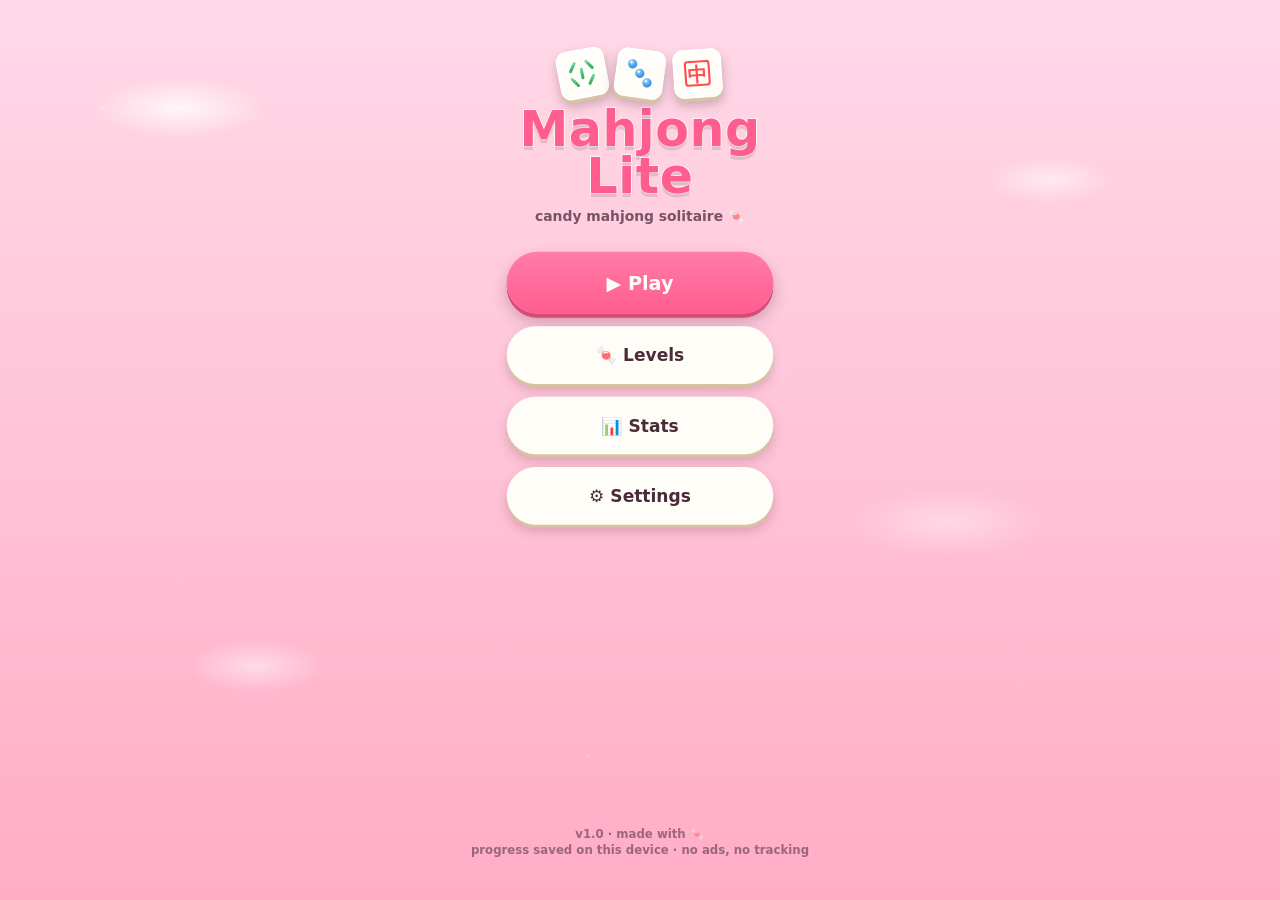
==== index.html @ 5c09f13c "remove BANK label from the tin's left (user request); keep real-slot lookup guard" ====
<!DOCTYPE html>
<!-- Mahjong Lite — v1 M1 (rules core). No build step: what's in the repo is what's deployed (§2.1).
     Serve over HTTP (`python -m http.server`) — ES modules + level fetches never work from file:// (§14.1). -->
<html lang="en">
<head>
  <meta charset="utf-8">
  <!-- No external requests at runtime (§22); inline SVG faces + inline styles need 'unsafe-inline' styles. -->
  <meta http-equiv="Content-Security-Policy" content="default-src 'self'; img-src 'self' data:; style-src 'self' 'unsafe-inline'">
  <!-- viewport-fit=cover for safe areas (§9.1); user-scalable=no kills double-tap zoom (§16 locked). -->
  <meta name="viewport" content="width=device-width, initial-scale=1, user-scalable=no, viewport-fit=cover">
  <meta name="apple-mobile-web-app-capable" content="yes">
  <meta name="apple-mobile-web-app-status-bar-style" content="black-translucent">
  <meta name="theme-color" content="#ff5d8f">
  <title>Mahjong Lite</title>
  <link rel="stylesheet" href="css/themes.css">
  <link rel="stylesheet" href="css/base.css">
  <link rel="stylesheet" href="css/components.css">
  <link rel="stylesheet" href="css/anim.css">
</head>
<body data-theme="bubblegum">
  <div id="bg" aria-hidden="true"></div>

  <!-- The locked 9:16 stage (§9.1): all layout math is 390×844 design px, uniformly scaled. -->
  <div id="stage">

    <!-- §9.4 Level select — M2 boots here (Home screen arrives in M3). -->
    <section id="scr-levels" class="screen hidden" aria-label="Level select">
      <header id="lvl-head">
        <button id="btn-levels-back" class="hbtn" aria-label="Back">←</button>
        <h2 id="lvl-title"></h2>
        <span id="lvl-stars"></span>
      </header>
      <div id="lvl-scroll"></div>
      <p id="lvl-hint"></p>
    </section>

    <section id="scr-game" class="screen" aria-label="Game">
    <header id="hud">
      <button id="btn-pause" class="hbtn" aria-label="Pause">‖</button>
      <span id="chip">Melon · L1</span>
      <div id="hud-right">
        <span id="stars" aria-label="Live star projection"></span>
        <span id="score">0</span>
      </div>
    </header>

    <!-- The tin: 4 slots, top HUD zone (§3.3/§9.4). Banked slots are a dead zone (§9.5 locked). -->
    <div id="bank" aria-label="Bank">
      <div class="slot" data-slot="0"></div>
      <div class="slot" data-slot="1"></div>
      <div class="slot" data-slot="2"></div>
      <div class="slot" data-slot="3"></div>
    </div>

    <div id="combo" aria-hidden="true"></div>

    <main id="board">
      <div id="grid"></div>
    </main>

    <footer id="bar">
      <!-- §5 boosters (all player-tapped, no auto-assist — §2.4/§5) + free Restart (§3.6) -->
      <button id="btn-undo" class="btn round" aria-label="Undo"><span class="bic">↩</span>Undo</button>
      <button id="btn-shuffle" class="btn round" aria-label="Shuffle"><span class="bic">🔄</span>Shuffle</button>
      <button id="btn-hint" class="btn round" aria-label="Hint"><span class="bic">💡</span>Hint</button>
    </footer>

    <!-- §9.4 first-run tooltip: one-time (level 1), dismisses on the first bank tap;
         doubles as the audio-unlock gesture (§12). -->
    <div id="tip" role="status" class="tipbubble"></div>
    </section><!-- /scr-game -->

    <!-- Home (§9.4) — content built by src/view/screens/home.js -->
    <section id="scr-home" class="screen hidden" aria-label="Home"></section>

    <!-- Stats (§9.4) — cards built by src/view/screens/stats.js -->
    <section id="scr-stats" class="screen hidden" aria-label="Stats"></section>

    <!-- Settings (§9.4/§12.2/§13) — rows built by src/view/screens/settings.js -->
    <section id="scr-settings" class="screen hidden" aria-label="Settings"></section>

    <div id="fx" aria-hidden="true"></div>

    <div id="ovl-win" class="overlay" role="dialog" aria-modal="true" aria-labelledby="win-title">
      <div class="panel">
        <h2 id="win-title"></h2>
        <div id="win-stars">
          <span class="st">★</span><span class="st">★</span><span class="st">★</span>
        </div>
        <div id="win-score">0</div>
        <div id="win-best" class="best-badge" hidden></div>
        <div class="bigbtns">
          <button id="btn-next" class="btn wide primary"></button>
          <button id="btn-replay" class="btn wide"></button>
          <button id="btn-map2" class="btn wide"></button>
        </div>
      </div>
    </div>

    <!-- §5.3 no-progress dialog: fires on the strict pre-seal state only; modal, no
         scrim-dismiss (locked). Buttons mirror the §5 ladder — nothing auto-plays. -->
    <div id="dlg-nopro" class="overlay" role="dialog" aria-modal="true" aria-labelledby="nopro-title">
      <div class="panel">
        <h2 id="nopro-title"></h2>
        <p id="nopro-body"></p>
        <div class="bigbtns colbtns">
          <button id="btn-dlg-shuffle" class="btn wide primary"></button>
          <button id="btn-dlg-undo" class="btn wide"></button>
          <button id="btn-dlg-restart" class="btn wide"></button>
          <button id="btn-dlg-map" class="btn wide"></button>
        </div>
      </div>
    </div>

    <div id="ovl-fail" class="overlay" role="dialog" aria-modal="true" aria-labelledby="fail-title">
      <div class="panel">
        <h2 id="fail-title"></h2>
        <p id="fail-body"></p>
        <!-- the four sealed candies, at 78% mini scale (§3.6) -->
        <div id="fail-tiles" aria-hidden="true"></div>
        <div class="bigbtns colbtns">
          <button id="btn-fail-restart" class="btn wide primary"></button>
          <button id="btn-fail-map" class="btn wide"></button>
        </div>
      </div>
    </div>

    <!-- §9.4 pause panel: player-initiated only (the tab-hide clock freeze is §16 and
         opens nothing). Restart/Settings/Map route out; Resume returns to play. -->
    <div id="dlg-pause" class="overlay" role="dialog" aria-modal="true" aria-labelledby="pause-title">
      <div class="panel">
        <h2 id="pause-title"></h2>
        <p id="pause-sub"></p>
        <div class="bigbtns colbtns">
          <button id="btn-p-resume" class="btn wide primary"></button>
          <button id="btn-p-restart" class="btn wide"></button>
          <button id="btn-p-settings" class="btn wide"></button>
          <button id="btn-p-map" class="btn wide"></button>
        </div>
      </div>
    </div>

    <!-- §13 mitigation 1: home-screen install promo — once, after level 3 completes.
         On Chromium the CTA fires the captured beforeinstallprompt; elsewhere the copy
         alone steers to the browser's Share menu. -->
    <div id="dlg-promo" class="overlay" role="dialog" aria-modal="true" aria-labelledby="promo-title">
      <div class="panel">
        <h2 id="promo-title"></h2>
        <p id="promo-body"></p>
        <div class="bigbtns colbtns">
          <button id="btn-promo-cta" class="btn wide primary"></button>
          <button id="btn-promo-later" class="btn wide"></button>
        </div>
      </div>
    </div>

    <!-- §13 destructive reset, second stage of the double-confirm. -->
    <div id="dlg-reset" class="overlay" role="dialog" aria-modal="true" aria-labelledby="reset-title">
      <div class="panel">
        <h2 id="reset-title"></h2>
        <p id="reset-body"></p>
        <div class="bigbtns colbtns">
          <button id="btn-reset-yes" class="btn wide danger"></button>
          <button id="btn-reset-cancel" class="btn wide"></button>
        </div>
      </div>
    </div>

    <!-- §13 storage-failure toast (one-time, non-blocking) -->
    <div id="toast" role="status" aria-live="polite"></div>
  </div>

  <!-- Tile face sprite (§11): ALL faces are inline SVG symbols — zero raster assets, no extra requests.
      Standard 136-tile deck only; decorative flowers/seasons symbols ship for backlog variants (§11). -->
  <svg width="0" height="0" style="position:absolute" aria-hidden="true">
    <defs>
      <radialGradient id="gdot" cx="0.35" cy="0.3" r="1">
        <stop offset="0" stop-color="#9ed6ff"/><stop offset="0.55" stop-color="#3f9bea"/><stop offset="1" stop-color="#1f74c0"/>
      </radialGradient>
      <linearGradient id="gbam" x1="0" y1="0" x2="0" y2="1">
        <stop offset="0" stop-color="#7fe3a0"/><stop offset="1" stop-color="#2fa55e"/>
      </linearGradient>
      <!-- bamboo stick primitive (reused by tile-b*) -->
      <g id="bam-stick">
        <rect x="-3.5" y="-14" width="7" height="28" rx="3.5" fill="url(#gbam)"/>
        <rect x="-3.5" y="-4" width="7" height="1.6" fill="#17692f" opacity=".35"/>
        <rect x="-3.5" y="2.5" width="7" height="1.6" fill="#17692f" opacity=".35"/>
      </g>
    </defs>

    <!-- §3.5 face-down back: candy stripes in the chapter accent (CSS vars cascade into
         <use> shadow trees, so one symbol re-tints per chapter automatically). Same
         in-browser rasterization as §15 icons — zero extra requests. -->
    <symbol id="tile-back" viewBox="0 0 100 100">
      <path d="M18,16 Q30,50 18,84 M40,14 Q52,50 40,86 M62,14 Q74,50 62,86 M82,16 Q90,50 84,84"
            fill="none" stroke="var(--accent)" stroke-width="7" stroke-linecap="round" opacity=".8"/>
      <circle cx="50" cy="50" r="8" fill="var(--accent)" opacity=".9"/>
    </symbol>

    <!-- Dots 1–9 — rank-count candy dots, rank-4 = clover arrangement (§11). Keyline blue #4aa3ff. -->
    <symbol id="tile-d1" viewBox="0 0 100 100"><circle cx="50" cy="50" r="15" fill="url(#gdot)"/><circle cx="45.8" cy="44.9" r="4.5" fill="#fff" opacity=".7"/></symbol>
    <symbol id="tile-d2" viewBox="0 0 100 100"><circle cx="50" cy="27" r="13" fill="url(#gdot)"/><circle cx="46.4" cy="22.6" r="3.9" fill="#fff" opacity=".7"/><circle cx="50" cy="73" r="13" fill="url(#gdot)"/><circle cx="46.4" cy="68.6" r="3.9" fill="#fff" opacity=".7"/></symbol>
    <symbol id="tile-d3" viewBox="0 0 100 100"><circle cx="30" cy="30" r="11" fill="url(#gdot)"/><circle cx="26.9" cy="26.3" r="3.3" fill="#fff" opacity=".7"/><circle cx="50" cy="50" r="11" fill="url(#gdot)"/><circle cx="46.9" cy="46.3" r="3.3" fill="#fff" opacity=".7"/><circle cx="70" cy="70" r="11" fill="url(#gdot)"/><circle cx="66.9" cy="66.3" r="3.3" fill="#fff" opacity=".7"/></symbol>
    <symbol id="tile-d4" viewBox="0 0 100 100"><circle cx="30" cy="30" r="11" fill="url(#gdot)"/><circle cx="26.9" cy="26.3" r="3.3" fill="#fff" opacity=".7"/><circle cx="70" cy="30" r="11" fill="url(#gdot)"/><circle cx="66.9" cy="26.3" r="3.3" fill="#fff" opacity=".7"/><circle cx="30" cy="70" r="11" fill="url(#gdot)"/><circle cx="26.9" cy="66.3" r="3.3" fill="#fff" opacity=".7"/><circle cx="70" cy="70" r="11" fill="url(#gdot)"/><circle cx="66.9" cy="66.3" r="3.3" fill="#fff" opacity=".7"/></symbol>
    <symbol id="tile-d5" viewBox="0 0 100 100"><circle cx="30" cy="30" r="10" fill="url(#gdot)"/><circle cx="27.2" cy="26.6" r="3" fill="#fff" opacity=".7"/><circle cx="70" cy="30" r="10" fill="url(#gdot)"/><circle cx="67.2" cy="26.6" r="3" fill="#fff" opacity=".7"/><circle cx="50" cy="50" r="10" fill="url(#gdot)"/><circle cx="47.2" cy="46.6" r="3" fill="#fff" opacity=".7"/><circle cx="30" cy="70" r="10" fill="url(#gdot)"/><circle cx="27.2" cy="66.6" r="3" fill="#fff" opacity=".7"/><circle cx="70" cy="70" r="10" fill="url(#gdot)"/><circle cx="67.2" cy="66.6" r="3" fill="#fff" opacity=".7"/></symbol>
    <symbol id="tile-d6" viewBox="0 0 100 100"><circle cx="30" cy="22" r="11" fill="url(#gdot)"/><circle cx="26.9" cy="18.3" r="3.3" fill="#fff" opacity=".7"/><circle cx="70" cy="22" r="11" fill="url(#gdot)"/><circle cx="66.9" cy="18.3" r="3.3" fill="#fff" opacity=".7"/><circle cx="30" cy="50" r="11" fill="url(#gdot)"/><circle cx="26.9" cy="46.3" r="3.3" fill="#fff" opacity=".7"/><circle cx="70" cy="50" r="11" fill="url(#gdot)"/><circle cx="66.9" cy="46.3" r="3.3" fill="#fff" opacity=".7"/><circle cx="30" cy="78" r="11" fill="url(#gdot)"/><circle cx="26.9" cy="74.3" r="3.3" fill="#fff" opacity=".7"/><circle cx="70" cy="78" r="11" fill="url(#gdot)"/><circle cx="66.9" cy="74.3" r="3.3" fill="#fff" opacity=".7"/></symbol>
    <symbol id="tile-d7" viewBox="0 0 100 100"><circle cx="28" cy="26" r="9.5" fill="url(#gdot)"/><circle cx="25.3" cy="22.8" r="2.9" fill="#fff" opacity=".7"/><circle cx="50" cy="26" r="9.5" fill="url(#gdot)"/><circle cx="47.3" cy="22.8" r="2.9" fill="#fff" opacity=".7"/><circle cx="72" cy="26" r="9.5" fill="url(#gdot)"/><circle cx="69.3" cy="22.8" r="2.9" fill="#fff" opacity=".7"/><circle cx="38" cy="52" r="9.5" fill="url(#gdot)"/><circle cx="35.3" cy="48.8" r="2.9" fill="#fff" opacity=".7"/><circle cx="62" cy="52" r="9.5" fill="url(#gdot)"/><circle cx="59.3" cy="48.8" r="2.9" fill="#fff" opacity=".7"/><circle cx="28" cy="76" r="9.5" fill="url(#gdot)"/><circle cx="25.3" cy="72.8" r="2.9" fill="#fff" opacity=".7"/><circle cx="72" cy="76" r="9.5" fill="url(#gdot)"/><circle cx="69.3" cy="72.8" r="2.9" fill="#fff" opacity=".7"/></symbol>
    <symbol id="tile-d8" viewBox="0 0 100 100"><circle cx="30" cy="20" r="9" fill="url(#gdot)"/><circle cx="27.5" cy="16.9" r="2.7" fill="#fff" opacity=".7"/><circle cx="70" cy="20" r="9" fill="url(#gdot)"/><circle cx="67.5" cy="16.9" r="2.7" fill="#fff" opacity=".7"/><circle cx="30" cy="40" r="9" fill="url(#gdot)"/><circle cx="27.5" cy="36.9" r="2.7" fill="#fff" opacity=".7"/><circle cx="70" cy="40" r="9" fill="url(#gdot)"/><circle cx="67.5" cy="36.9" r="2.7" fill="#fff" opacity=".7"/><circle cx="30" cy="60" r="9" fill="url(#gdot)"/><circle cx="27.5" cy="56.9" r="2.7" fill="#fff" opacity=".7"/><circle cx="70" cy="60" r="9" fill="url(#gdot)"/><circle cx="67.5" cy="56.9" r="2.7" fill="#fff" opacity=".7"/><circle cx="30" cy="80" r="9" fill="url(#gdot)"/><circle cx="27.5" cy="76.9" r="2.7" fill="#fff" opacity=".7"/><circle cx="70" cy="80" r="9" fill="url(#gdot)"/><circle cx="67.5" cy="76.9" r="2.7" fill="#fff" opacity=".7"/></symbol>
    <symbol id="tile-d9" viewBox="0 0 100 100"><circle cx="28" cy="25" r="9" fill="url(#gdot)"/><circle cx="25.5" cy="21.9" r="2.7" fill="#fff" opacity=".7"/><circle cx="50" cy="25" r="9" fill="url(#gdot)"/><circle cx="47.5" cy="21.9" r="2.7" fill="#fff" opacity=".7"/><circle cx="72" cy="25" r="9" fill="url(#gdot)"/><circle cx="69.5" cy="21.9" r="2.7" fill="#fff" opacity=".7"/><circle cx="28" cy="50" r="9" fill="url(#gdot)"/><circle cx="25.5" cy="46.9" r="2.7" fill="#fff" opacity=".7"/><circle cx="50" cy="50" r="9" fill="url(#gdot)"/><circle cx="47.5" cy="46.9" r="2.7" fill="#fff" opacity=".7"/><circle cx="72" cy="50" r="9" fill="url(#gdot)"/><circle cx="69.5" cy="46.9" r="2.7" fill="#fff" opacity=".7"/><circle cx="28" cy="75" r="9" fill="url(#gdot)"/><circle cx="25.5" cy="71.9" r="2.7" fill="#fff" opacity=".7"/><circle cx="50" cy="75" r="9" fill="url(#gdot)"/><circle cx="47.5" cy="71.9" r="2.7" fill="#fff" opacity=".7"/><circle cx="72" cy="75" r="9" fill="url(#gdot)"/><circle cx="69.5" cy="71.9" r="2.7" fill="#fff" opacity=".7"/></symbol>

    <!-- Bamboo 1–9 — rounded sticks; rank-1 = tiny bird emoji (§11). Keyline green #3ec46d. -->
    <symbol id="tile-b1" viewBox="0 0 100 100"><text x="50" y="66" font-size="46" text-anchor="middle">🐦</text></symbol>
    <symbol id="tile-b2" viewBox="0 0 100 100"><use href="#bam-stick" transform="translate(50,32)"/><use href="#bam-stick" transform="translate(50,68)"/></symbol>
    <symbol id="tile-b3" viewBox="0 0 100 100"><use href="#bam-stick" transform="translate(50,30) rotate(25)"/><use href="#bam-stick" transform="translate(32,72)"/><use href="#bam-stick" transform="translate(68,72)"/></symbol>
    <symbol id="tile-b4" viewBox="0 0 100 100"><use href="#bam-stick" transform="translate(35,30)"/><use href="#bam-stick" transform="translate(65,30)"/><use href="#bam-stick" transform="translate(35,70)"/><use href="#bam-stick" transform="translate(65,70)"/></symbol>
    <symbol id="tile-b5" viewBox="0 0 100 100"><use href="#bam-stick" transform="translate(30,32) rotate(35)"/><use href="#bam-stick" transform="translate(70,32) rotate(-35)"/><use href="#bam-stick" transform="translate(30,68) rotate(-35)"/><use href="#bam-stick" transform="translate(70,68) rotate(35)"/><use href="#bam-stick" transform="translate(50,50)"/></symbol>
    <symbol id="tile-b6" viewBox="0 0 100 100"><use href="#bam-stick" transform="translate(32,26)"/><use href="#bam-stick" transform="translate(50,26)"/><use href="#bam-stick" transform="translate(68,26)"/><use href="#bam-stick" transform="translate(32,70)"/><use href="#bam-stick" transform="translate(50,70)"/><use href="#bam-stick" transform="translate(68,74) rotate(90)"/></symbol>
    <symbol id="tile-b7" viewBox="0 0 100 100"><use href="#bam-stick" transform="translate(50,20) rotate(90)"/><use href="#bam-stick" transform="translate(28,48)"/><use href="#bam-stick" transform="translate(50,48)"/><use href="#bam-stick" transform="translate(72,48)"/><use href="#bam-stick" transform="translate(28,80)"/><use href="#bam-stick" transform="translate(50,80)"/><use href="#bam-stick" transform="translate(72,80)"/></symbol>
    <symbol id="tile-b8" viewBox="0 0 100 100"><use href="#bam-stick" transform="translate(36,22)"/><use href="#bam-stick" transform="translate(64,22)"/><use href="#bam-stick" transform="translate(36,42)"/><use href="#bam-stick" transform="translate(64,42)"/><use href="#bam-stick" transform="translate(36,62)"/><use href="#bam-stick" transform="translate(64,62)"/><use href="#bam-stick" transform="translate(36,82)"/><use href="#bam-stick" transform="translate(64,82)"/></symbol>
    <symbol id="tile-b9" viewBox="0 0 100 100"><use href="#bam-stick" transform="translate(28,22)"/><use href="#bam-stick" transform="translate(50,22)"/><use href="#bam-stick" transform="translate(72,22)"/><use href="#bam-stick" transform="translate(28,50)"/><use href="#bam-stick" transform="translate(50,50)"/><use href="#bam-stick" transform="translate(72,50)"/><use href="#bam-stick" transform="translate(28,78)"/><use href="#bam-stick" transform="translate(50,78)"/><use href="#bam-stick" transform="translate(72,78)"/></symbol>

    <!-- Characters 1–9 — Chinese numerals 一–九 over 萬, red glyph style (§11). Keyline red #ff4d4d. -->
    <symbol id="tile-c1" viewBox="0 0 100 100"><text x="50" y="44" font-size="42" font-weight="700" text-anchor="middle" fill="#e1333f">一</text><text x="50" y="88" font-size="34" font-weight="700" text-anchor="middle" fill="#e1333f">萬</text></symbol>
    <symbol id="tile-c2" viewBox="0 0 100 100"><text x="50" y="44" font-size="42" font-weight="700" text-anchor="middle" fill="#e1333f">二</text><text x="50" y="88" font-size="34" font-weight="700" text-anchor="middle" fill="#e1333f">萬</text></symbol>
    <symbol id="tile-c3" viewBox="0 0 100 100"><text x="50" y="44" font-size="42" font-weight="700" text-anchor="middle" fill="#e1333f">三</text><text x="50" y="88" font-size="34" font-weight="700" text-anchor="middle" fill="#e1333f">萬</text></symbol>
    <symbol id="tile-c4" viewBox="0 0 100 100"><text x="50" y="44" font-size="42" font-weight="700" text-anchor="middle" fill="#e1333f">四</text><text x="50" y="88" font-size="34" font-weight="700" text-anchor="middle" fill="#e1333f">萬</text></symbol>
    <symbol id="tile-c5" viewBox="0 0 100 100"><text x="50" y="44" font-size="42" font-weight="700" text-anchor="middle" fill="#e1333f">五</text><text x="50" y="88" font-size="34" font-weight="700" text-anchor="middle" fill="#e1333f">萬</text></symbol>
    <symbol id="tile-c6" viewBox="0 0 100 100"><text x="50" y="44" font-size="42" font-weight="700" text-anchor="middle" fill="#e1333f">六</text><text x="50" y="88" font-size="34" font-weight="700" text-anchor="middle" fill="#e1333f">萬</text></symbol>
    <symbol id="tile-c7" viewBox="0 0 100 100"><text x="50" y="44" font-size="42" font-weight="700" text-anchor="middle" fill="#e1333f">七</text><text x="50" y="88" font-size="34" font-weight="700" text-anchor="middle" fill="#e1333f">萬</text></symbol>
    <symbol id="tile-c8" viewBox="0 0 100 100"><text x="50" y="44" font-size="42" font-weight="700" text-anchor="middle" fill="#e1333f">八</text><text x="50" y="88" font-size="34" font-weight="700" text-anchor="middle" fill="#e1333f">萬</text></symbol>
    <symbol id="tile-c9" viewBox="0 0 100 100"><text x="50" y="44" font-size="42" font-weight="700" text-anchor="middle" fill="#e1333f">九</text><text x="50" y="88" font-size="34" font-weight="700" text-anchor="middle" fill="#e1333f">萬</text></symbol>

    <!-- Winds — letter tile + compass needle (§11). Wind rule (user-ruled for §14 legibility):
         4 distinguishable glazes near indigo/violet; keyline chip stays indigo #7a5cff. -->
    <symbol id="tile-wE" viewBox="0 0 100 100"><g transform="translate(50,24)"><circle r="9.5" fill="none" stroke="#7a5cff" stroke-width="3.5"/><path d="M0,-6.5 L3.2,7 L0,3.8 L-3.2,7 Z" fill="#7a5cff"/></g><text x="50" y="80" font-size="50" font-weight="800" text-anchor="middle" fill="#4a2b3a">E</text></symbol>
    <symbol id="tile-wS" viewBox="0 0 100 100"><g transform="translate(50,24)"><circle r="9.5" fill="none" stroke="#5b8def" stroke-width="3.5"/><path d="M0,-6.5 L3.2,7 L0,3.8 L-3.2,7 Z" fill="#5b8def"/></g><text x="50" y="80" font-size="50" font-weight="800" text-anchor="middle" fill="#4a2b3a">S</text></symbol>
    <symbol id="tile-wW" viewBox="0 0 100 100"><g transform="translate(50,24)"><circle r="9.5" fill="none" stroke="#a855f7" stroke-width="3.5"/><path d="M0,-6.5 L3.2,7 L0,3.8 L-3.2,7 Z" fill="#a855f7"/></g><text x="50" y="80" font-size="50" font-weight="800" text-anchor="middle" fill="#4a2b3a">W</text></symbol>
    <symbol id="tile-wN" viewBox="0 0 100 100"><g transform="translate(50,24)"><circle r="9.5" fill="none" stroke="#6e56cf" stroke-width="3.5"/><path d="M0,-6.5 L3.2,7 L0,3.8 L-3.2,7 Z" fill="#6e56cf"/></g><text x="50" y="80" font-size="50" font-weight="800" text-anchor="middle" fill="#4a2b3a">N</text></symbol>

    <!-- Dragons — Red 中, Green 發, White empty blue-lined frame (§11). -->
    <symbol id="tile-drR" viewBox="0 0 100 100"><rect x="22" y="22" width="56" height="56" rx="6" fill="none" stroke="#ff4d4d" stroke-width="5"/><text x="50" y="68" font-size="46" font-weight="700" text-anchor="middle" fill="#ff4d4d">中</text></symbol>
    <symbol id="tile-drG" viewBox="0 0 100 100"><rect x="22" y="22" width="56" height="56" rx="6" fill="none" stroke="#3ec46d" stroke-width="5"/><text x="50" y="68" font-size="46" font-weight="700" text-anchor="middle" fill="#3ec46d">發</text></symbol>
    <symbol id="tile-drW" viewBox="0 0 100 100"><rect x="22" y="22" width="56" height="56" rx="6" fill="none" stroke="#8fd7ff" stroke-width="5"/></symbol>
  </svg>

  <script type="module" src="src/main.js"></script>
</body>
</html>
---- css/themes.css ----
/* Mahjong Lite — themes.css
   Palette tokens (GDD §10.2) + the data-theme hook. v1 ships ONLY "bubblegum"
   (Bubblegum Beach §10.4); the hook exists so later themes are pure data additions. */

:root,
body[data-theme="bubblegum"] {
  --bg-top: #ffd9e8;      /* background gradient top */
  --bg-bottom: #ffadc6;   /* background gradient bottom */
  --accent: #ff5d8f;      /* chapter/HUD/particles accent */
  --tile-face: #fffdf7;   /* ivory icing */
  --tile-edge: #f3e2c9;   /* tile side/edge tone */
  --tile-bone: #d9c2a4;   /* extruded bottom edge (from the §11 specimen shell) */
  --ink: #4a2b3a;         /* plum-brown text */
  --good: #59c96f;        /* success states only */
}
---- css/base.css ----
/* Mahjong Lite — base.css
   Reset + the locked 9:16 stage system (GDD §9.1/§9.2) + full-bleed background. */

*, *::before, *::after { box-sizing: border-box; margin: 0; padding: 0; }

:root {
  --stage-w: 390px;
  --stage-h: 844px;
  --scale: 1;
}

html, body { height: 100%; }

body {
  overflow: hidden;
  font-family: -apple-system, "SF Pro Rounded", ui-rounded, "Segoe UI", Roboto, system-ui, sans-serif;
  color: var(--ink);
  background: var(--bg-bottom); /* overscroll never flashes white */
  user-select: none;
  -webkit-user-select: none;
  -webkit-touch-callout: none;
  overscroll-behavior: none;
  touch-action: manipulation;
}

/* Full-bleed themed sky — fills the whole screen, letterboxing included (§9.1).
   §10.4 Bubblegum Beach: gradient + soft cloud shapes + sugar sprinkles, pure CSS. */
#bg {
  position: fixed;
  inset: 0;
  background:
    /* sugar sprinkles (2-px dots, sugar-scatter) */
    radial-gradient(2.5px 2.5px at 8% 12%, rgba(255, 255, 255, 0.8), transparent 60%),
    radial-gradient(2px 2px at 84% 8%, rgba(255, 255, 255, 0.7), transparent 60%),
    radial-gradient(2.5px 2.5px at 30% 34%, rgba(255, 255, 255, 0.5), transparent 60%),
    radial-gradient(2px 2px at 66% 46%, rgba(255, 255, 255, 0.55), transparent 60%),
    radial-gradient(2.5px 2.5px at 14% 64%, rgba(255, 255, 255, 0.45), transparent 60%),
    radial-gradient(2px 2px at 90% 72%, rgba(255, 255, 255, 0.6), transparent 60%),
    radial-gradient(2.5px 2.5px at 46% 84%, rgba(255, 255, 255, 0.5), transparent 60%),
    radial-gradient(2px 2px at 70% 92%, rgba(255, 255, 255, 0.45), transparent 60%),
    /* soft cloud blobs */
    radial-gradient(120px 42px at 14% 12%, rgba(255, 255, 255, 0.8), rgba(255, 255, 255, 0) 72%),
    radial-gradient(88px 32px at 82% 20%, rgba(255, 255, 255, 0.55), rgba(255, 255, 255, 0) 72%),
    radial-gradient(140px 48px at 74% 58%, rgba(255, 255, 255, 0.4), rgba(255, 255, 255, 0) 72%),
    radial-gradient(96px 36px at 20% 74%, rgba(255, 255, 255, 0.5), rgba(255, 255, 255, 0) 72%),
    radial-gradient(110px 40px at 56% 40%, rgba(255, 255, 255, 0.35), rgba(255, 255, 255, 0) 72%),
    linear-gradient(180deg, var(--bg-top), var(--bg-bottom));
}

/* The locked stage: 390 × 844 design px, centered, uniformly scaled. */
#stage {
  position: fixed;
  left: 50%;
  top: 50%;
  width: var(--stage-w);
  height: var(--stage-h);
  transform: translate(-50%, -50%) scale(var(--scale));
  display: flex;
  flex-direction: column;
  contain: layout style;
}

@media (prefers-reduced-motion: reduce) {
  *, *::before, *::after { animation-duration: 0.01ms !important; transition-duration: 0.01ms !important; }
}
---- css/components.css ----
/* Mahjong Lite — components.css
   HUD, bank strip ("the tin"), tiles, overlays, buttons (GDD §9.4, §9.5, §10.3, §14.2). */

/* ---------- HUD row (≤56px: chip · stars · score) ---------- */
#hud {
  height: 52px;
  flex: none;
  display: flex;
  align-items: center;
  justify-content: space-between;
  padding: max(8px, env(safe-area-inset-top, 0px) * 1) 12px 0 12px;
}
#chip {
  font-size: 14px;
  font-weight: 700;
  color: var(--ink);
  background: rgba(255, 253, 247, 0.75);
  border-radius: 999px;
  padding: 4px 12px;
  visibility: hidden; /* hidden until set */
}
#chip.on { visibility: visible; }
#hud-right { display: flex; align-items: center; gap: 10px; }
#stars { font-size: 15px; letter-spacing: 1px; color: var(--ink); opacity: .9; }
#stars .lit { color: #f7b32b; }
#score {
  font-size: 20px;
  font-weight: 700;
  font-variant-numeric: tabular-nums;
  min-width: 64px;
  text-align: right;
}

/* ---------- combo badge (Score runs on the invisible 5 s window; badge only, §4.1/§4.3) ---------- */
#combo {
  position: absolute;
  left: 50%;
  top: 138px;
  translate: -50% 0;
  font-size: 20px;
  font-weight: 800;
  color: var(--accent);
  opacity: 0;
  pointer-events: none;
  z-index: 220;
}
#combo.show { animation: combo-pop 1.6s ease-out forwards; }

/* ---------- bank strip (4-slot tin, top HUD zone §3.3/§9.4) ---------- */
#bank {
  flex: none;
  height: 70px;
  display: flex;
  justify-content: center;
  align-items: center;
  gap: 12px;
}
.slot {
  position: relative;
  width: 54px;
  height: 54px;
  border: 2.5px dashed rgba(255, 253, 247, 0.85);
  border-radius: 14px;
  background: rgba(255, 253, 247, 0.25);
}
.slot .mini { opacity: 0; } /* tile appears when its flight lands */
.slot .mini.landed { opacity: 1; animation: mini-land 200ms ease-out forwards; } /* settled 78% (§9.5) */
/* pre-seal warning tint on the OPEN slot — 3 distinct faces banked (§3.6/§9.5) */
.slot.warn { border-color: #ff7b4a; background: rgba(255, 123, 74, 0.18); }

/* ---------- board ---------- */
#board { flex: 1; position: relative; }
#grid { position: absolute; }
#grid.shimmer { animation: board-shimmer 260ms ease-in-out; }

/* ---------- tiles (DOM: one div.tile per tile, §14.2) ---------- */
.tface {
  background:
    linear-gradient(180deg, rgba(255, 255, 255, 0.55), rgba(255, 255, 255, 0) 55%),
    var(--tile-face);
  border-radius: 22%;
  /* extruded edge via layered shadows — 3D-lite, no textures (§10.3) */
  box-shadow:
    inset 0 0 0 1.5px rgba(255, 255, 255, 0.9),          /* 2px-ish inner white rim */
    0 3px 0 var(--tile-bone),                            /* extruded side */
    0 6px 10px rgba(74, 43, 58, 0.30);                   /* soft drop */
}
.tile {
  position: absolute;
  width: var(--t);
  height: var(--t);
  /* placement is always translate3d (§14.2); state animations keep the base translate */
  transform: translate3d(var(--tx), var(--ty), 0);
  cursor: pointer;
  z-index: var(--z, 100);
}
.tile svg, .mini svg {
  position: absolute;
  inset: 7%;
}
.tile .chip, .mini .chip {
  position: absolute;
  left: 16%;
  right: 16%;
  bottom: 6.5%;
  height: 5%;
  border-radius: 99px; /* family keyline "glaze" (§10.3) */
}
/* family keyline colors (§11) */
.key-d .chip  { background: #4aa3ff; }
.key-b .chip  { background: #3ec46d; }
.key-c .chip  { background: #ff4d4d; }
.key-w .chip  { background: #7a5cff; }
.key-drR .chip{ background: #ff4d4d; }
.key-drG .chip{ background: #3ec46d; }
.key-drW .chip{ background: #8fd7ff; }

/* free tiles lift bright; blocked sit ~12% darker with a flatter shadow (§9.5) */
.tile.blocked {
  filter: brightness(0.88);
  box-shadow:
    inset 0 0 0 1.5px rgba(255, 255, 255, 0.9),
    0 2px 0 var(--tile-bone),
    0 2px 3px rgba(74, 43, 58, 0.18);
}
.tile.blocked { cursor: default; }
.tile.deny { animation: tile-jiggle 220ms ease-out; }
.tile.popping { animation: tile-pop 260ms ease-out forwards; }

/* bank mini tile */
.mini {
  position: absolute;
  inset: 3px;
}

/* ---------- flights (cosmetic arc to the bank, 350 ms §14.2) ---------- */
#fx { position: absolute; inset: 0; pointer-events: none; z-index: 300; }
.flight {
  position: absolute;
  width: var(--t);
  height: var(--t);
  transition: transform 350ms cubic-bezier(0.3, 0.2, 0.55, 1);
  will-change: transform;
}
.flight > svg { inset: 0; }
.flight > svg { animation: fly-arc 350ms ease-in-out; }

/* ---------- bottom bar (§9.4: three 56px targets — Undo/Shuffle/Hint arrive in M2;
            M1 boots the loop + fresh-deal Restart) ---------- */
#bar {
  flex: none;
  height: 88px;
  padding-bottom: max(6px, env(safe-area-inset-bottom, 0px));
  display: flex;
  align-items: center;
  justify-content: center;
  gap: 12px;
}
.btn {
  width: 56px;
  height: 56px;
  border: none;
  border-radius: 16px;
  background: var(--tile-face);
  color: var(--ink);
  font-size: 24px;
  font-weight: 700;
  cursor: pointer;
  box-shadow: 0 3px 0 var(--tile-bone), 0 6px 10px rgba(74, 43, 58, 0.25);
}
.btn:active { transform: translateY(2px); box-shadow: 0 1px 0 var(--tile-bone); }
.btn.wide { width: auto; padding: 0 22px; font-size: 16px; }

/* bar booster pills: icon + label side by side (mock: [ ↩︎ Undo ] [ 🔄 Shuffle ] [ 💡 Hint ]) */
#bar .btn {
  width: auto;
  min-width: 76px;
  border-radius: 999px;
  padding: 0 14px;
  display: flex;
  align-items: center;
  justify-content: center;
  gap: 6px;
  font-size: 14px;
  font-weight: 800;
}
#bar .btn .bic { font-size: 17px; line-height: 1; translate: 0 -1px; }

/* ---------- overlays (win §4.2/§9.4, fail §3.6) — modal scrims, role=dialog ---------- */
.overlay {
  position: absolute;
  inset: 0;
  display: none;
  align-items: center;
  justify-content: center;
  background: rgba(42, 18, 32, 0.72);
  z-index: 400;
}
.overlay.open { display: flex; animation: overlay-in 200ms ease-out; }
.panel {
  width: 300px;
  background: var(--tile-face);
  border-radius: 24px;
  padding: 26px 22px;
  display: flex;
  flex-direction: column;
  align-items: center;
  gap: 14px;
  text-align: center;
}
.panel h2 { font-size: 28px; font-weight: 800; color: var(--ink); }
.panel .bigbtns { display: flex; gap: 10px; flex-wrap: wrap; justify-content: center; }
#win-stars { font-size: 44px; letter-spacing: 6px; color: #d9c8d2; }
#win-stars .lit { color: #f7b32b; }
#win-stars .star-in { animation: star-in 260ms ease-out both; }
#win-score { font-size: 20px; font-weight: 700; font-variant-numeric: tabular-nums; color: var(--ink); }

/* ================= M2 ================= */

/* ---------- screen manager (§14.3: LEVELS ⇄ GAME) ---------- */
.screen { position: absolute; inset: 0; display: flex; flex-direction: column; }
.screen.hidden { display: none; }

/* ---------- level select (§9.4 M2 slice) ---------- */
#lvl-head { flex: none; display: flex; align-items: center; gap: 10px; padding: max(14px, calc(env(safe-area-inset-top, 0px) + 10px)) 14px 6px; }
#lvl-title { font-size: 30px; font-weight: 800; color: var(--ink); }
#lvl-stars { margin-left: auto; font-size: 13px; font-weight: 800; color: var(--ink); background: var(--tile-face); border-radius: 999px; padding: 5px 10px; box-shadow: 0 2px 0 var(--tile-bone); }
#lvl-scroll { flex: 1; overflow-y: auto; padding: 4px 14px 10px; -webkit-overflow-scrolling: touch; }
#lvl-hint { flex: none; text-align: center; font-size: 12px; font-weight: 700; color: var(--ink); opacity: .55; padding: 2px 0 14px; }
.chap { margin-bottom: 16px; }
.chap h3 {
  font-size: 15px; font-weight: 800; margin: 10px 4px 8px; color: var(--chap, var(--ink)); opacity: .9;
}
.lgrid { display: grid; grid-template-columns: repeat(4, 1fr); gap: 10px; }
.lbtn {
  aspect-ratio: 1; border: none; border-radius: 14px;
  background: var(--tile-face); color: var(--ink);
  box-shadow: 0 3px 0 var(--tile-bone), 0 5px 8px rgba(74, 43, 58, 0.22);
  display: flex; flex-direction: column; align-items: center; justify-content: center; gap: 2px;
  font-family: inherit; font-size: 18px; font-weight: 800; cursor: pointer;
}
.lbtn .st { font-size: 9px; letter-spacing: 1px; line-height: 1; color: #d9c8d2; }
.lbtn .st .lit { color: #f7b32b; }
.lbtn.locked { opacity: .45; cursor: default; box-shadow: 0 2px 0 var(--tile-bone); }
.lbtn.current { animation: lvl-pulse 1.6s ease-in-out infinite; }

/* ---------- generic chip-style icon buttons (HUD pause + screen back) ---------- */
.hbtn {
  flex: none; width: 40px; height: 40px;
  border: none; border-radius: 12px; font-size: 19px; cursor: pointer;
  background: var(--tile-face); color: var(--ink);
  box-shadow: 0 2px 0 var(--tile-bone), 0 4px 8px rgba(74, 43, 58, 0.2);
}
#btn-pause { margin-right: 8px; letter-spacing: -2px; text-indent: -1px; }/* ---------- face-down / peeked tiles (§3.5) ---------- */
.tile.facedown { filter: brightness(0.97); }
.tile.peeked {
  /* fizz ring in the chapter accent + tiny lift above neighbours */
  box-shadow:
    inset 0 0 0 1.5px rgba(255, 255, 255, 0.9),
    0 5px 0 var(--tile-bone),
    0 8px 12px rgba(74, 43, 58, 0.32),
    0 0 0 3.5px var(--accent);
  translate: 0 -3px;
  z-index: 500;
}
.tile.flip { animation: tile-flip 240ms ease-out; }

/* ---------- hint pulse (§5.1): pure glow, no transform — safe on minis too ---------- */
.tile.hint, .mini.hint { animation: hint-pulse 700ms ease-in-out 2; }

/* ---------- disabled booster buttons (40% opacity, §9.5) ---------- */
.btn:disabled {
  opacity: .4; cursor: default; transform: none;
  box-shadow: 0 2px 0 var(--tile-bone);
}

/* ---------- §5.3 dialog extras ---------- */
.colbtns { flex-direction: column; align-items: stretch; width: 100%; }
#nopro-body { font-size: 15px; color: var(--ink); opacity: .8; margin-top: -4px; }

/* ---------- toast (aria-live already in markup) ---------- */
#toast {
  position: absolute; left: 50%; bottom: 108px; translate: -50% 0;
  background: rgba(42, 18, 32, 0.85); color: #fff;
  font-size: 14px; font-weight: 600; white-space: nowrap; max-width: 94%;
  padding: 10px 16px; border-radius: 999px;
  opacity: 0; pointer-events: none; z-index: 500;
  transition: opacity 200ms ease-out;
}
#toast.show { opacity: 1; }

/* ================= M3 — screens, candy wordmark, settings, dialogs ================= */

/* ---------- shared screen header (back · title) ---------- */
.scr-head {
  display: flex; align-items: center; gap: 10px;
  padding: max(14px, calc(env(safe-area-inset-top, 0px) + 10px)) 14px 8px;
}
.scr-title, .scr-head h2 { font-size: 28px; font-weight: 800; color: var(--ink); }

/* ---------- primary / danger button variants (§4.2 win, §3.6 fail, §5.3) ---------- */
.btn.primary {
  background: linear-gradient(180deg, #ff7ca9, #ff5d8f);
  color: #fffdf7;
  box-shadow: 0 4px 0 #d94a77, 0 8px 14px rgba(74, 43, 58, 0.28);
}
.btn.danger {
  background: linear-gradient(180deg, #ff8a5d, #ff5d4f);
  color: #fffdf7;
  box-shadow: 0 4px 0 #d14a3f, 0 8px 14px rgba(74, 43, 58, 0.28);
}

/* ---------- home (§9.4) ---------- */
#scr-home { padding: 28px; }
.home-top { display: flex; flex-direction: column; align-items: center; margin-top: 18px; margin-bottom: 26px; }
.logo-tiles { display: flex; gap: 8px; margin-bottom: 8px; }
.logo-tile {
  position: relative;
  width: 46px; height: 46px;
  border-radius: 22%;
  background: linear-gradient(180deg, rgba(255, 255, 255, 0.55), rgba(255, 255, 255, 0) 55%), var(--tile-face);
  box-shadow: inset 0 0 0 1.5px rgba(255, 255, 255, 0.9), 0 3px 0 var(--tile-bone), 0 6px 10px rgba(74, 43, 58, 0.3);
}
.logo-tile svg { position: absolute; inset: 7%; }
.logo-tile .chip { position: absolute; left: 16%; right: 16%; bottom: 6.5%; height: 5%; border-radius: 99px; }
.wordmark {
  font-size: 46px;
  line-height: 0.95;
  font-weight: 900;
  color: #ff5d8f;
  text-align: center;
  letter-spacing: 0.5px;
  -webkit-text-stroke: 1.6px #fffdf7;
  paint-order: stroke fill;
  text-shadow: 0 4px 0 rgba(74, 43, 58, 0.14);
}
.tagline { margin-top: 8px; font-size: 13px; font-weight: 700; color: var(--ink); opacity: .75; }
.home-btns { display: flex; flex-direction: column; gap: 12px; width: 100%; align-items: center; }
.menu-btn {
  width: 250px;
  height: 54px;
  border: none;
  border-radius: 999px;
  background: var(--tile-face);
  color: var(--ink);
  font-family: inherit;
  font-size: 16px;
  font-weight: 800;
  cursor: pointer;
  box-shadow: 0 3px 0 var(--tile-bone), 0 6px 10px rgba(74, 43, 58, 0.22);
}
.menu-btn:active { transform: translateY(2px); }
.menu-btn.primary {
  height: 58px;
  font-size: 18px;
  background: linear-gradient(180deg, #ff7ca9, #ff5d8f);
  color: #fffdf7;
  box-shadow: 0 4px 0 #d94a77, 0 8px 14px rgba(74, 43, 58, 0.28);
}
.home-foot {
  margin-top: auto;
  padding-bottom: max(12px, env(safe-area-inset-bottom, 0px));
  text-align: center;
  font-size: 11px;
  font-weight: 600;
  color: var(--ink);
  opacity: .55;
}
.home-foot p { margin-top: 2px; }

/* ---------- stats (§9.4) ---------- */
#scr-stats { justify-content: flex-start; }
#stats-grid {
  flex: 1;
  overflow-y: auto;
  display: grid;
  grid-template-columns: repeat(2, 1fr);
  gap: 12px;
  padding: 8px 16px 16px;
  align-content: start;
}
.stcard {
  background: var(--tile-face);
  border-radius: 18px;
  padding: 14px 14px 12px;
  box-shadow: 0 3px 0 var(--tile-bone), 0 6px 10px rgba(74, 43, 58, 0.2);
  display: flex;
  flex-direction: column;
  gap: 4px;
}
.stv { font-size: 27px; font-weight: 900; color: var(--ink); font-variant-numeric: tabular-nums; }
.stcard.gold .stv { color: #f7b32b; }
.stl { font-size: 12px; font-weight: 700; color: var(--ink); opacity: .65; }
#stats-foot {
  flex: none;
  text-align: center;
  font-size: 11px;
  font-weight: 600;
  color: var(--ink);
  opacity: .5;
  padding: 4px 0 max(14px, env(safe-area-inset-bottom, 0px));
}

/* ---------- settings (§9.4/§12.2/§13) ---------- */
#scr-settings { justify-content: flex-start; }
#set-rows {
  flex: 1;
  overflow-y: auto;
  display: flex;
  flex-direction: column;
  gap: 10px;
  padding: 8px 16px 16px;
  -webkit-overflow-scrolling: touch;
}
.setrow {
  display: flex;
  align-items: center;
  gap: 10px;
  min-height: 54px;
  border: none;
  border-radius: 999px;
  background: var(--tile-face);
  color: var(--ink);
  font-family: inherit;
  padding: 8px 16px;
  cursor: pointer;
  box-shadow: 0 3px 0 var(--tile-bone), 0 5px 8px rgba(74, 43, 58, 0.18);
  text-align: left;
}
.setrow .ric { font-size: 17px; }
.setrow .lbl { flex: 1; font-size: 15px; font-weight: 700; }
.setrow .hint { font-size: 11px; font-weight: 600; opacity: .55; }
.setrow.danger .lbl { color: #d14a3f; }
.setrow.inert .switch { opacity: .5; }
.setnote { font-size: 11px; font-weight: 600; color: var(--ink); opacity: .5; margin: -6px 14px 4px; }
.switch {
  flex: none;
  width: 44px;
  height: 26px;
  border-radius: 999px;
  background: rgba(74, 43, 58, 0.18);
  position: relative;
  transition: background 160ms ease-out;
}
.switch i, .switch .knob {
  position: absolute;
  left: 3px;
  top: 3px;
  width: 20px;
  height: 20px;
  border-radius: 50%;
  background: var(--tile-face);
  box-shadow: 0 1px 3px rgba(74, 43, 58, 0.35);
  transition: translate 160ms ease-out;
}
.switch[aria-checked="true"] { background: var(--good); }
.switch[aria-checked="true"] i, .switch[aria-checked="true"] .knob { translate: 18px 0; }
#set-about {
  flex: none;
  text-align: center;
  font-size: 11px;
  font-weight: 600;
  color: var(--ink);
  opacity: .5;
  padding: 4px 16px max(14px, env(safe-area-inset-bottom, 0px));
}
#set-about p { margin-top: 2px; }

/* ---------- §9.4 first-run tooltip (candy note under the HUD) ---------- */
.tipbubble {
  position: absolute;
  top: 120px;
  left: 50%;
  translate: -50% 0;
  width: 260px;
  background: #fffdf7;
  border-radius: 14px;
  padding: 12px 14px;
  font-size: 13px;
  font-weight: 700;
  color: var(--ink);
  text-align: center;
  box-shadow: 0 4px 0 var(--tile-bone), 0 10px 18px rgba(74, 43, 58, 0.3);
  z-index: 320;
  opacity: 0;
  pointer-events: none;
  transition: opacity 200ms ease-out, translate 200ms ease-out;
}
.tipbubble::after {
  content: '';
  position: absolute;
  left: 50%;
  top: 100%;
  translate: -50% 0;
  border: 8px solid transparent;
  border-top-color: #fffdf7;
}
.tipbubble.show {
  opacity: 1;
  animation: tip-in 320ms cubic-bezier(.3, 1.4, .5, 1);
}

/* ---------- fail overlay extras (§3.6): copy + the four sealed candies ---------- */
#fail-body { font-size: 14px; font-weight: 600; color: var(--ink); opacity: .75; margin-top: -4px; }
#fail-tiles {
  display: flex;
  gap: 10px;
  justify-content: center;
  margin: 12px 0 2px;
  min-height: 34px;
}
.ftile {
  position: relative;
  width: 34px;
  height: 34px;
  border-radius: 22%;
  background: linear-gradient(180deg, rgba(255, 255, 255, 0.55), rgba(255, 255, 255, 0) 55%), var(--tile-face);
  box-shadow: inset 0 0 0 1.5px rgba(255, 255, 255, 0.9), 0 2px 0 var(--tile-bone), 0 4px 6px rgba(74, 43, 58, 0.25);
  animation: mini-land 200ms ease-out;
}
.ftile svg { position: absolute; inset: 8%; }

/* ---------- win overlay extras ---------- */
.best-badge {
  align-self: center;
  background: rgba(89, 201, 111, 0.16);
  color: #2c8c46;
  font-size: 13px;
  font-weight: 800;
  border-radius: 999px;
  padding: 5px 14px;
  animation: badge-in 260ms ease-out;
}

/* ---------- confetti (fx.js pool) ---------- */
.confetti {
  position: absolute;
  display: block;
  opacity: 0;
  pointer-events: none;
  will-change: transform, opacity;
}

/* ---------- pause / promo / reset panels ---------- */
#pause-sub { font-size: 13px; font-weight: 600; color: var(--ink); opacity: .6; margin-top: -6px; }
#promo-body { font-size: 14px; font-weight: 600; color: var(--ink); opacity: .75; }
#reset-body { font-size: 14px; font-weight: 600; color: #d14a3f; opacity: .9; }

/* ---------- §17 reduce motion + highlight-off semantics ---------- */
body.reduce-motion .tile,
body.reduce-motion .mini,
body.reduce-motion .ftile,
body.reduce-motion .screen,
body.reduce-motion .panel,
body.reduce-motion .best-badge,
body.reduce-motion .tipbubble {
  animation: none !important;
  transition: none !important;
}
body.reduce-motion .flight { transition: none !important; }
/* highlight off: covered tiles read like free ones (depth seam stays via .blocked opacity?) —
   keep the dim only as depth art when the toggle is ON */
body.hl-off .tile.blocked {
  filter: none;
}
---- css/anim.css ----
/* Mahjong Lite — anim.css
   Keyframes + reduce-motion variants (§9.5: prefs-reduced-motion / in-game toggle flattens
   to opacity-only; nothing exceeds 400 ms except the sanctioned 350 ms bank flight). */

@keyframes tile-jiggle {
  0%, 100% { transform: translate3d(var(--tx), var(--ty), 0); filter: brightness(1); }
  30%      { transform: translate3d(var(--tx), var(--ty), 0) rotate(-3deg); filter: brightness(0.7); }
  60%      { transform: translate3d(var(--tx), var(--ty), 0) rotate(2.5deg); }
}
@keyframes tile-pop {
  0%   { transform: translate3d(var(--tx), var(--ty), 0) scale(1); opacity: 1; }
  40%  { transform: translate3d(var(--tx), var(--ty), 0) scale(1.25); opacity: 1; }
  100% { transform: translate3d(var(--tx), var(--ty), 0) scale(1.25); opacity: 0; }
}
@keyframes mini-land {
  0%   { transform: scale(0.86); }
  60%  { transform: scale(1.08); }
  100% { transform: scale(0.78); } /* occupied slot shows mini tile at 78% (§9.5) */
}
@keyframes slot-pop {
  0%   { transform: scale(0.78) translateY(0); opacity: 1; }
  30%  { transform: scale(1.05) translateY(-6px); opacity: 1; }
  100% { transform: scale(0.78) translateY(8px); opacity: 0; }
}
@keyframes fly-arc {
  0%   { translate: 0 0; }
  50%  { translate: 0 -44px; } /* arc apex: flight rises then settles into the tin */
  100% { translate: 0 0; }
}
@keyframes board-shimmer {
  0%, 100% { opacity: 0.35; }
  50%      { opacity: 0.9; }
}
@keyframes overlay-in {
  from { opacity: 0; }
  to   { opacity: 1; }
}
@keyframes star-in {
  from { transform: scale(0.2) rotate(-40deg); opacity: 0; }
  to   { transform: scale(1) rotate(0); opacity: 1; }
}
@keyframes combo-pop {
  0%   { opacity: 0; transform: scale(0.6); }
  15%  { opacity: 1; transform: scale(1.15); }
  30%  { transform: scale(1); }
  80%  { opacity: 1; }
  100% { opacity: 0; }
}

/* Popping bank minis (emptying slots after a match) reuse slot-pop at mini scale —
   JS toggles .popping on the .mini so the base .78 occupied scale animates away. */
.mini.popping { animation: slot-pop 260ms ease-out forwards; }

/* ---- M2 keyframes ---- */

/* peek/ghost flip: squash flat then breath open (scale property — transform stays the
   translate3d placement, §14.2) */
@keyframes tile-flip {
  0%   { scale: 1 1; }
  45%  { scale: 1.05 0.12; }
  100% { scale: 1 1; }
}

/* hint glow: 2 pulses then fade — box-shadow only, never transform (works on .mini) */
@keyframes hint-pulse {
  0%, 100% { box-shadow: 0 0 0 0 rgba(0, 0, 0, 0); }
  50%      { box-shadow: 0 0 0 4px var(--accent), 0 0 14px 2px var(--accent); }
}

/* level-select frontier pulse (the next level to play) */
@keyframes lvl-pulse {
  0%, 100% { box-shadow: 0 3px 0 var(--tile-bone), 0 5px 8px rgba(74, 43, 58, 0.22); }
  50%      { box-shadow: 0 3px 0 var(--tile-bone), 0 0 0 3px var(--accent), 0 0 12px var(--accent); }
}

/* first-run tooltip entrance (§9.4) */
@keyframes tip-in {
  0%   { scale: 0.8 0.6; opacity: 0; }
  100% { scale: 1 1; opacity: 1; }
}

/* new-best badge pop (§4.2) */
@keyframes badge-in {
  0%   { scale: 0.6 0.6; opacity: 0; }
  60%  { scale: 1.15 1.15; opacity: 1; }
  100% { scale: 1 1; }
}

@media (prefers-reduced-motion: reduce) {
  .flight, .flight > svg { animation: none !important; transition: opacity 200ms !important; }
  .tile.deny { animation: none !important; filter: brightness(0.7); }
}
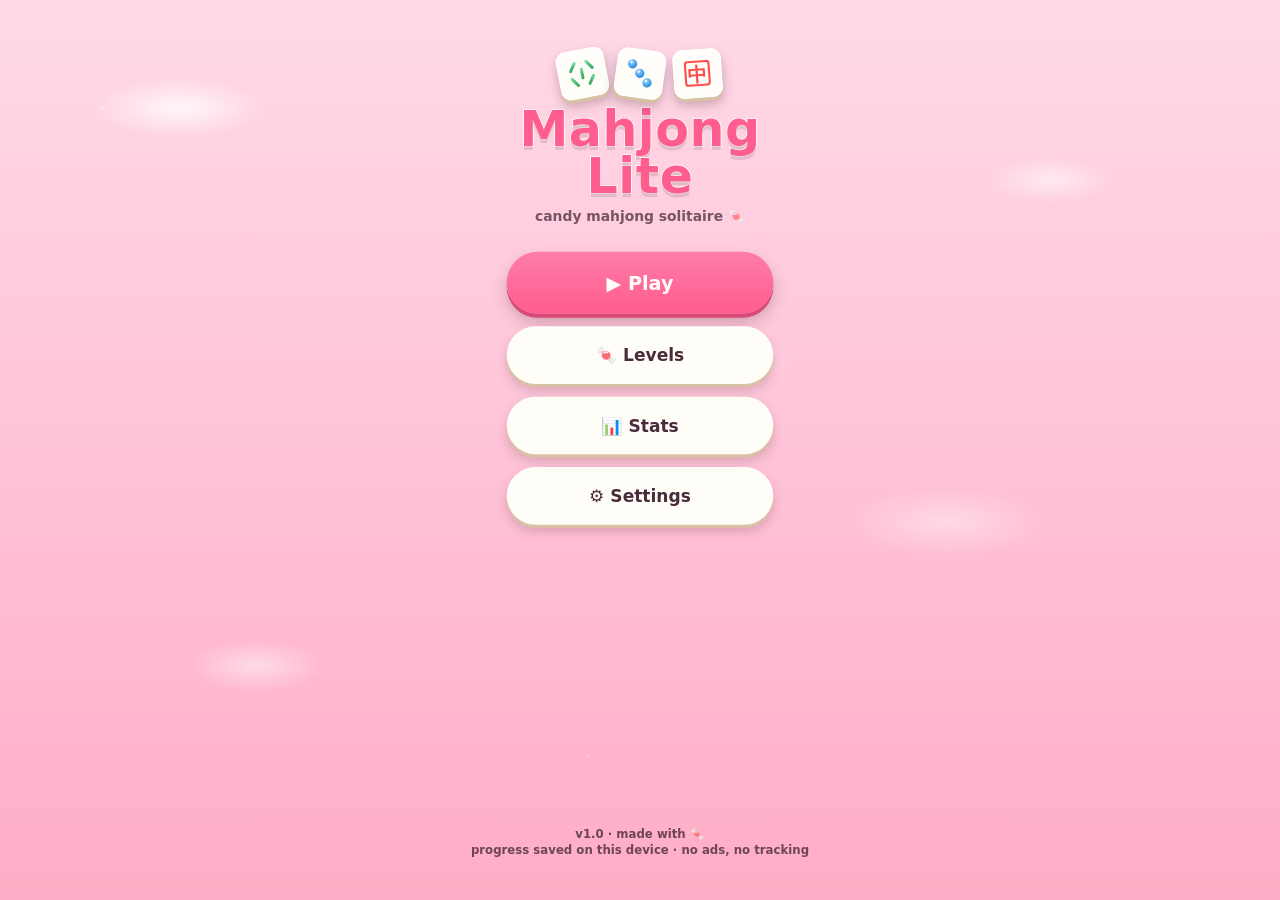
==== commit d83e4f71: "M4: ship quality — PWA (dumb-precache SW + manifest + in-browser-rasterized icons), a11y pass (dialo" ====
--- a/index.html
+++ b/index.html
@@ -12,6 +12,10 @@
   <meta name="apple-mobile-web-app-status-bar-style" content="black-translucent">
   <meta name="theme-color" content="#ff5d8f">
   <title>Mahjong Lite</title>
+  <!-- PWA (§15): relative URLs only — Pages deploys under a subpath (§2.1). -->
+  <link rel="manifest" href="manifest.webmanifest">
+  <link rel="icon" href="icons/favicon.svg" type="image/svg+xml">
+  <link rel="apple-touch-icon" href="icons/apple-touch-icon.png">
   <link rel="stylesheet" href="css/themes.css">
   <link rel="stylesheet" href="css/base.css">
   <link rel="stylesheet" href="css/components.css">
--- a/css/base.css
+++ b/css/base.css
@@ -10,6 +10,13 @@
 }
 
 html, body { height: 100%; }
+
+/* §17 keyboard baseline: strong visible focus for real buttons/dialogs. */
+:focus-visible {
+  outline: 3px solid var(--accent, #ff5d8f);
+  outline-offset: 2px;
+  border-radius: 6px;
+}
 
 body {
   overflow: hidden;
--- a/css/components.css
+++ b/css/components.css
@@ -94,6 +94,9 @@
   cursor: pointer;
   z-index: var(--z, 100);
 }
+/* §17 hit-test generosity: the tap target extends 4 px beyond the visual tile.
+   Overlapping neighbors sit higher in z-order, so covered tiles never win a tap. */
+.tile::after { content: ''; position: absolute; inset: -4px; }
 .tile svg, .mini svg {
   position: absolute;
   inset: 7%;
@@ -134,7 +137,9 @@
 }
 
 /* ---------- flights (cosmetic arc to the bank, 350 ms §14.2) ---------- */
-#fx { position: absolute; inset: 0; pointer-events: none; z-index: 300; }
+/* §16: FX pool is contained — layout+paint containment keeps its children from
+   invalidating/overscaping the rest of the stage during bursts and flights. */
+#fx { position: absolute; inset: 0; pointer-events: none; z-index: 300; contain: strict; }
 .flight {
   position: absolute;
   width: var(--t);
@@ -226,7 +231,7 @@
 #lvl-title { font-size: 30px; font-weight: 800; color: var(--ink); }
 #lvl-stars { margin-left: auto; font-size: 13px; font-weight: 800; color: var(--ink); background: var(--tile-face); border-radius: 999px; padding: 5px 10px; box-shadow: 0 2px 0 var(--tile-bone); }
 #lvl-scroll { flex: 1; overflow-y: auto; padding: 4px 14px 10px; -webkit-overflow-scrolling: touch; }
-#lvl-hint { flex: none; text-align: center; font-size: 12px; font-weight: 700; color: var(--ink); opacity: .55; padding: 2px 0 14px; }
+#lvl-hint { flex: none; text-align: center; font-size: 12px; font-weight: 700; color: var(--ink); opacity: .8; padding: 2px 0 14px; }
 .chap { margin-bottom: 16px; }
 .chap h3 {
   font-size: 15px; font-weight: 800; margin: 10px 4px 8px; color: var(--chap, var(--ink)); opacity: .9;
@@ -364,7 +369,7 @@
   font-size: 11px;
   font-weight: 600;
   color: var(--ink);
-  opacity: .55;
+  opacity: .8;
 }
 .home-foot p { margin-top: 2px; }
 
@@ -390,14 +395,14 @@
 }
 .stv { font-size: 27px; font-weight: 900; color: var(--ink); font-variant-numeric: tabular-nums; }
 .stcard.gold .stv { color: #f7b32b; }
-.stl { font-size: 12px; font-weight: 700; color: var(--ink); opacity: .65; }
+.stl { font-size: 12px; font-weight: 700; color: var(--ink); opacity: .8; }
 #stats-foot {
   flex: none;
   text-align: center;
   font-size: 11px;
   font-weight: 600;
   color: var(--ink);
-  opacity: .5;
+  opacity: .8;
   padding: 4px 0 max(14px, env(safe-area-inset-bottom, 0px));
 }
 
@@ -429,10 +434,10 @@
 }
 .setrow .ric { font-size: 17px; }
 .setrow .lbl { flex: 1; font-size: 15px; font-weight: 700; }
-.setrow .hint { font-size: 11px; font-weight: 600; opacity: .55; }
+.setrow .hint { font-size: 11px; font-weight: 600; opacity: .8; }
 .setrow.danger .lbl { color: #d14a3f; }
 .setrow.inert .switch { opacity: .5; }
-.setnote { font-size: 11px; font-weight: 600; color: var(--ink); opacity: .5; margin: -6px 14px 4px; }
+.setnote { font-size: 11px; font-weight: 600; color: var(--ink); opacity: .8; margin: -6px 14px 4px; }
 .switch {
   flex: none;
   width: 44px;
@@ -461,7 +466,7 @@
   font-size: 11px;
   font-weight: 600;
   color: var(--ink);
-  opacity: .5;
+  opacity: .8;
   padding: 4px 16px max(14px, env(safe-area-inset-bottom, 0px));
 }
 #set-about p { margin-top: 2px; }
@@ -542,7 +547,7 @@
 }
 
 /* ---------- pause / promo / reset panels ---------- */
-#pause-sub { font-size: 13px; font-weight: 600; color: var(--ink); opacity: .6; margin-top: -6px; }
+#pause-sub { font-size: 13px; font-weight: 600; color: var(--ink); opacity: .8; margin-top: -6px; }
 #promo-body { font-size: 14px; font-weight: 600; color: var(--ink); opacity: .75; }
 #reset-body { font-size: 14px; font-weight: 600; color: #d14a3f; opacity: .9; }
 
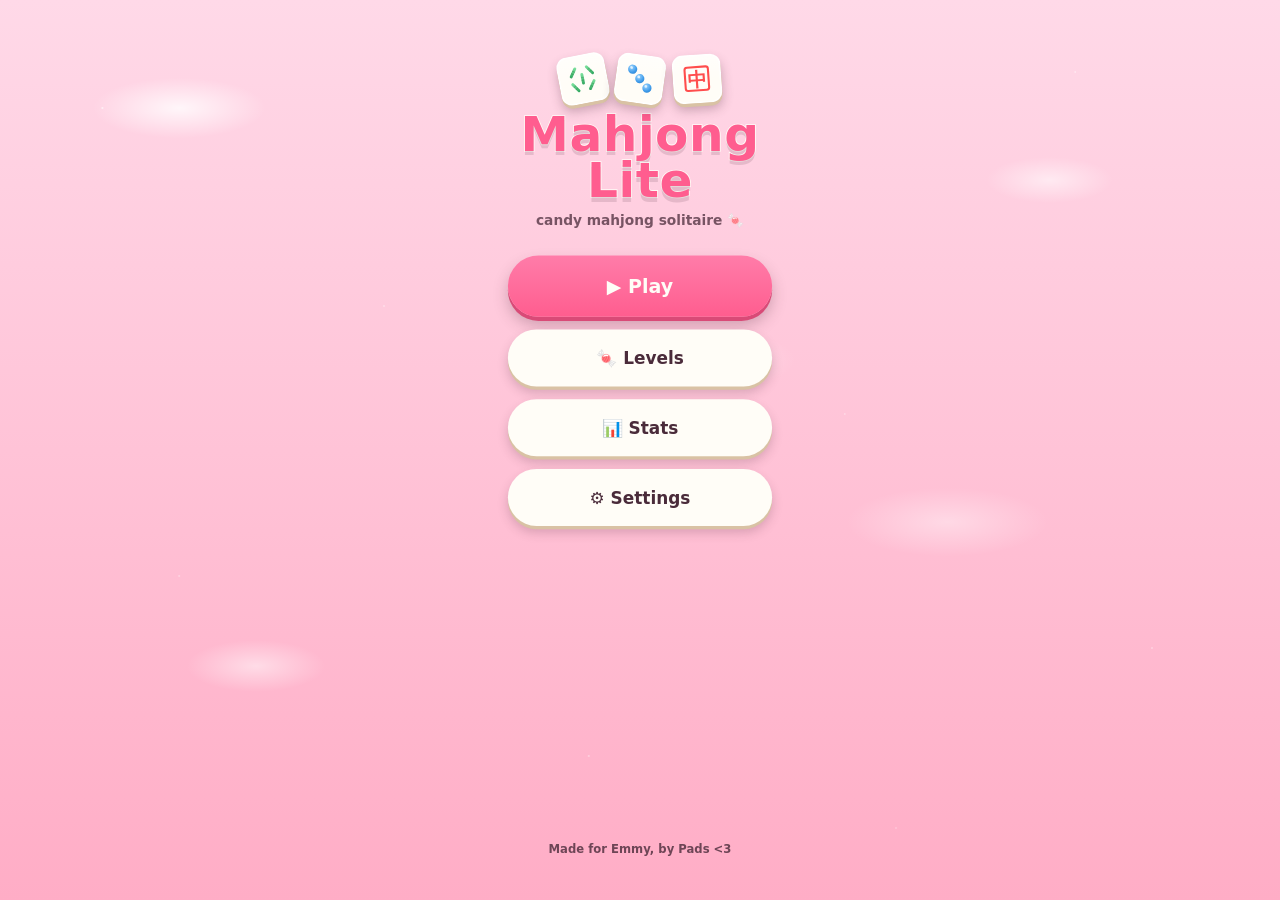
==== commit 511ecde0: "user feedback round: bigger board tiles, promo removed, safe-area frame - board fit: per-side paddin" ====
--- a/index.html
+++ b/index.html
@@ -24,8 +24,11 @@
 <body data-theme="bubblegum">
   <div id="bg" aria-hidden="true"></div>
 
-  <!-- The locked 9:16 stage (§9.1): all layout math is 390×844 design px, uniformly scaled. -->
-  <div id="stage">
+  <!-- §9.1 (v0.3.2) safe-area frame: insets via env() in CSS; #stage centers inside.
+       #bg stays full-bleed behind it (letterboxing keeps the themed sky). -->
+  <div id="safe">
+    <!-- The locked 9:16 stage (§9.1): all layout math is 390×844 design px, uniformly scaled. -->
+    <div id="stage">
 
     <!-- §9.4 Level select — M2 boots here (Home screen arrives in M3). -->
     <section id="scr-levels" class="screen hidden" aria-label="Level select">
@@ -144,20 +147,6 @@
       </div>
     </div>
 
-    <!-- §13 mitigation 1: home-screen install promo — once, after level 3 completes.
-         On Chromium the CTA fires the captured beforeinstallprompt; elsewhere the copy
-         alone steers to the browser's Share menu. -->
-    <div id="dlg-promo" class="overlay" role="dialog" aria-modal="true" aria-labelledby="promo-title">
-      <div class="panel">
-        <h2 id="promo-title"></h2>
-        <p id="promo-body"></p>
-        <div class="bigbtns colbtns">
-          <button id="btn-promo-cta" class="btn wide primary"></button>
-          <button id="btn-promo-later" class="btn wide"></button>
-        </div>
-      </div>
-    </div>
-
     <!-- §13 destructive reset, second stage of the double-confirm. -->
     <div id="dlg-reset" class="overlay" role="dialog" aria-modal="true" aria-labelledby="reset-title">
       <div class="panel">
@@ -172,6 +161,7 @@
 
     <!-- §13 storage-failure toast (one-time, non-blocking) -->
     <div id="toast" role="status" aria-live="polite"></div>
+    </div>
   </div>
 
   <!-- Tile face sprite (§11): ALL faces are inline SVG symbols — zero raster assets, no extra requests.
--- a/css/base.css
+++ b/css/base.css
@@ -54,9 +54,18 @@
     linear-gradient(180deg, var(--bg-top), var(--bg-bottom));
 }
 
-/* The locked stage: 390 × 844 design px, centered, uniformly scaled. */
+/* §9.1 (v0.3.2) safe-area frame — the stage centers inside the mobile safe zone.
+   The 6px top minimum answers user feedback ("top UI must sit below the notch");
+   env() insets are 0 in a plain browser tab, so cost there is only the 6/2px margin. */
+#safe {
+  position: fixed;
+  inset: max(env(safe-area-inset-top, 0px), 6px) env(safe-area-inset-right, 0px)
+         max(env(safe-area-inset-bottom, 0px), 2px) env(safe-area-inset-left, 0px);
+}
+
+/* The locked stage: 390 × 844 design px, centered in the safe frame, uniformly scaled. */
 #stage {
-  position: fixed;
+  position: absolute;
   left: 50%;
   top: 50%;
   width: var(--stage-w);
--- a/css/components.css
+++ b/css/components.css
@@ -546,9 +546,8 @@
   will-change: transform, opacity;
 }
 
-/* ---------- pause / promo / reset panels ---------- */
+/* ---------- pause / reset panels ---------- */
 #pause-sub { font-size: 13px; font-weight: 600; color: var(--ink); opacity: .8; margin-top: -6px; }
-#promo-body { font-size: 14px; font-weight: 600; color: var(--ink); opacity: .75; }
 #reset-body { font-size: 14px; font-weight: 600; color: #d14a3f; opacity: .9; }
 
 /* ---------- §17 reduce motion + highlight-off semantics ---------- */
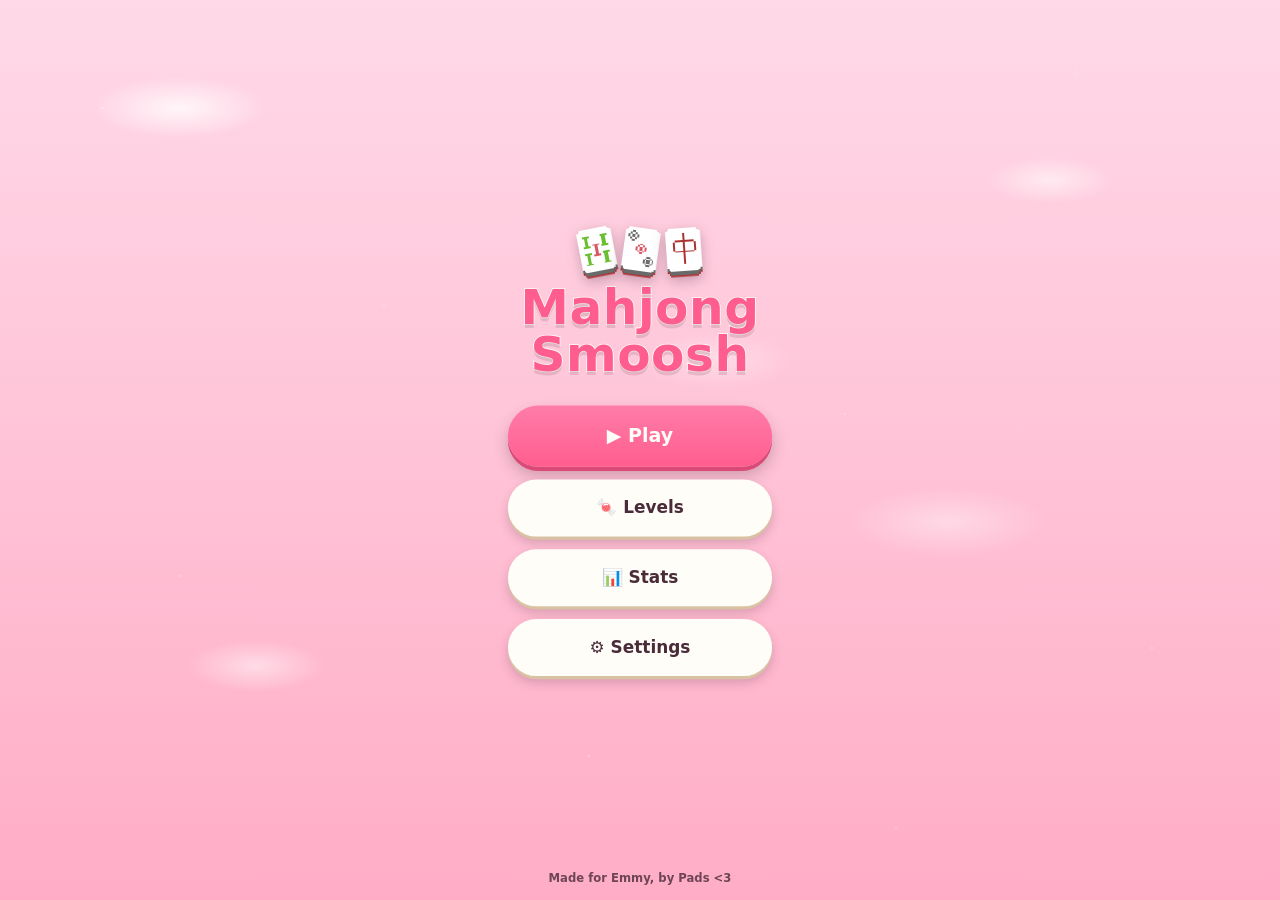
==== commit 4833bb77: "v0.3.4: sprite-art tile redesign, per-layer offset, slate hidden tiles, sprite icons - Tiles: portra" ====
--- a/index.html
+++ b/index.html
@@ -164,79 +164,6 @@
     </div>
   </div>
 
-  <!-- Tile face sprite (§11): ALL faces are inline SVG symbols — zero raster assets, no extra requests.
-      Standard 136-tile deck only; decorative flowers/seasons symbols ship for backlog variants (§11). -->
-  <svg width="0" height="0" style="position:absolute" aria-hidden="true">
-    <defs>
-      <radialGradient id="gdot" cx="0.35" cy="0.3" r="1">
-        <stop offset="0" stop-color="#9ed6ff"/><stop offset="0.55" stop-color="#3f9bea"/><stop offset="1" stop-color="#1f74c0"/>
-      </radialGradient>
-      <linearGradient id="gbam" x1="0" y1="0" x2="0" y2="1">
-        <stop offset="0" stop-color="#7fe3a0"/><stop offset="1" stop-color="#2fa55e"/>
-      </linearGradient>
-      <!-- bamboo stick primitive (reused by tile-b*) -->
-      <g id="bam-stick">
-        <rect x="-3.5" y="-14" width="7" height="28" rx="3.5" fill="url(#gbam)"/>
-        <rect x="-3.5" y="-4" width="7" height="1.6" fill="#17692f" opacity=".35"/>
-        <rect x="-3.5" y="2.5" width="7" height="1.6" fill="#17692f" opacity=".35"/>
-      </g>
-    </defs>
-
-    <!-- §3.5 face-down back: candy stripes in the chapter accent (CSS vars cascade into
-         <use> shadow trees, so one symbol re-tints per chapter automatically). Same
-         in-browser rasterization as §15 icons — zero extra requests. -->
-    <symbol id="tile-back" viewBox="0 0 100 100">
-      <path d="M18,16 Q30,50 18,84 M40,14 Q52,50 40,86 M62,14 Q74,50 62,86 M82,16 Q90,50 84,84"
-            fill="none" stroke="var(--accent)" stroke-width="7" stroke-linecap="round" opacity=".8"/>
-      <circle cx="50" cy="50" r="8" fill="var(--accent)" opacity=".9"/>
-    </symbol>
-
-    <!-- Dots 1–9 — rank-count candy dots, rank-4 = clover arrangement (§11). Keyline blue #4aa3ff. -->
-    <symbol id="tile-d1" viewBox="0 0 100 100"><circle cx="50" cy="50" r="15" fill="url(#gdot)"/><circle cx="45.8" cy="44.9" r="4.5" fill="#fff" opacity=".7"/></symbol>
-    <symbol id="tile-d2" viewBox="0 0 100 100"><circle cx="50" cy="27" r="13" fill="url(#gdot)"/><circle cx="46.4" cy="22.6" r="3.9" fill="#fff" opacity=".7"/><circle cx="50" cy="73" r="13" fill="url(#gdot)"/><circle cx="46.4" cy="68.6" r="3.9" fill="#fff" opacity=".7"/></symbol>
-    <symbol id="tile-d3" viewBox="0 0 100 100"><circle cx="30" cy="30" r="11" fill="url(#gdot)"/><circle cx="26.9" cy="26.3" r="3.3" fill="#fff" opacity=".7"/><circle cx="50" cy="50" r="11" fill="url(#gdot)"/><circle cx="46.9" cy="46.3" r="3.3" fill="#fff" opacity=".7"/><circle cx="70" cy="70" r="11" fill="url(#gdot)"/><circle cx="66.9" cy="66.3" r="3.3" fill="#fff" opacity=".7"/></symbol>
-    <symbol id="tile-d4" viewBox="0 0 100 100"><circle cx="30" cy="30" r="11" fill="url(#gdot)"/><circle cx="26.9" cy="26.3" r="3.3" fill="#fff" opacity=".7"/><circle cx="70" cy="30" r="11" fill="url(#gdot)"/><circle cx="66.9" cy="26.3" r="3.3" fill="#fff" opacity=".7"/><circle cx="30" cy="70" r="11" fill="url(#gdot)"/><circle cx="26.9" cy="66.3" r="3.3" fill="#fff" opacity=".7"/><circle cx="70" cy="70" r="11" fill="url(#gdot)"/><circle cx="66.9" cy="66.3" r="3.3" fill="#fff" opacity=".7"/></symbol>
-    <symbol id="tile-d5" viewBox="0 0 100 100"><circle cx="30" cy="30" r="10" fill="url(#gdot)"/><circle cx="27.2" cy="26.6" r="3" fill="#fff" opacity=".7"/><circle cx="70" cy="30" r="10" fill="url(#gdot)"/><circle cx="67.2" cy="26.6" r="3" fill="#fff" opacity=".7"/><circle cx="50" cy="50" r="10" fill="url(#gdot)"/><circle cx="47.2" cy="46.6" r="3" fill="#fff" opacity=".7"/><circle cx="30" cy="70" r="10" fill="url(#gdot)"/><circle cx="27.2" cy="66.6" r="3" fill="#fff" opacity=".7"/><circle cx="70" cy="70" r="10" fill="url(#gdot)"/><circle cx="67.2" cy="66.6" r="3" fill="#fff" opacity=".7"/></symbol>
-    <symbol id="tile-d6" viewBox="0 0 100 100"><circle cx="30" cy="22" r="11" fill="url(#gdot)"/><circle cx="26.9" cy="18.3" r="3.3" fill="#fff" opacity=".7"/><circle cx="70" cy="22" r="11" fill="url(#gdot)"/><circle cx="66.9" cy="18.3" r="3.3" fill="#fff" opacity=".7"/><circle cx="30" cy="50" r="11" fill="url(#gdot)"/><circle cx="26.9" cy="46.3" r="3.3" fill="#fff" opacity=".7"/><circle cx="70" cy="50" r="11" fill="url(#gdot)"/><circle cx="66.9" cy="46.3" r="3.3" fill="#fff" opacity=".7"/><circle cx="30" cy="78" r="11" fill="url(#gdot)"/><circle cx="26.9" cy="74.3" r="3.3" fill="#fff" opacity=".7"/><circle cx="70" cy="78" r="11" fill="url(#gdot)"/><circle cx="66.9" cy="74.3" r="3.3" fill="#fff" opacity=".7"/></symbol>
-    <symbol id="tile-d7" viewBox="0 0 100 100"><circle cx="28" cy="26" r="9.5" fill="url(#gdot)"/><circle cx="25.3" cy="22.8" r="2.9" fill="#fff" opacity=".7"/><circle cx="50" cy="26" r="9.5" fill="url(#gdot)"/><circle cx="47.3" cy="22.8" r="2.9" fill="#fff" opacity=".7"/><circle cx="72" cy="26" r="9.5" fill="url(#gdot)"/><circle cx="69.3" cy="22.8" r="2.9" fill="#fff" opacity=".7"/><circle cx="38" cy="52" r="9.5" fill="url(#gdot)"/><circle cx="35.3" cy="48.8" r="2.9" fill="#fff" opacity=".7"/><circle cx="62" cy="52" r="9.5" fill="url(#gdot)"/><circle cx="59.3" cy="48.8" r="2.9" fill="#fff" opacity=".7"/><circle cx="28" cy="76" r="9.5" fill="url(#gdot)"/><circle cx="25.3" cy="72.8" r="2.9" fill="#fff" opacity=".7"/><circle cx="72" cy="76" r="9.5" fill="url(#gdot)"/><circle cx="69.3" cy="72.8" r="2.9" fill="#fff" opacity=".7"/></symbol>
-    <symbol id="tile-d8" viewBox="0 0 100 100"><circle cx="30" cy="20" r="9" fill="url(#gdot)"/><circle cx="27.5" cy="16.9" r="2.7" fill="#fff" opacity=".7"/><circle cx="70" cy="20" r="9" fill="url(#gdot)"/><circle cx="67.5" cy="16.9" r="2.7" fill="#fff" opacity=".7"/><circle cx="30" cy="40" r="9" fill="url(#gdot)"/><circle cx="27.5" cy="36.9" r="2.7" fill="#fff" opacity=".7"/><circle cx="70" cy="40" r="9" fill="url(#gdot)"/><circle cx="67.5" cy="36.9" r="2.7" fill="#fff" opacity=".7"/><circle cx="30" cy="60" r="9" fill="url(#gdot)"/><circle cx="27.5" cy="56.9" r="2.7" fill="#fff" opacity=".7"/><circle cx="70" cy="60" r="9" fill="url(#gdot)"/><circle cx="67.5" cy="56.9" r="2.7" fill="#fff" opacity=".7"/><circle cx="30" cy="80" r="9" fill="url(#gdot)"/><circle cx="27.5" cy="76.9" r="2.7" fill="#fff" opacity=".7"/><circle cx="70" cy="80" r="9" fill="url(#gdot)"/><circle cx="67.5" cy="76.9" r="2.7" fill="#fff" opacity=".7"/></symbol>
-    <symbol id="tile-d9" viewBox="0 0 100 100"><circle cx="28" cy="25" r="9" fill="url(#gdot)"/><circle cx="25.5" cy="21.9" r="2.7" fill="#fff" opacity=".7"/><circle cx="50" cy="25" r="9" fill="url(#gdot)"/><circle cx="47.5" cy="21.9" r="2.7" fill="#fff" opacity=".7"/><circle cx="72" cy="25" r="9" fill="url(#gdot)"/><circle cx="69.5" cy="21.9" r="2.7" fill="#fff" opacity=".7"/><circle cx="28" cy="50" r="9" fill="url(#gdot)"/><circle cx="25.5" cy="46.9" r="2.7" fill="#fff" opacity=".7"/><circle cx="50" cy="50" r="9" fill="url(#gdot)"/><circle cx="47.5" cy="46.9" r="2.7" fill="#fff" opacity=".7"/><circle cx="72" cy="50" r="9" fill="url(#gdot)"/><circle cx="69.5" cy="46.9" r="2.7" fill="#fff" opacity=".7"/><circle cx="28" cy="75" r="9" fill="url(#gdot)"/><circle cx="25.5" cy="71.9" r="2.7" fill="#fff" opacity=".7"/><circle cx="50" cy="75" r="9" fill="url(#gdot)"/><circle cx="47.5" cy="71.9" r="2.7" fill="#fff" opacity=".7"/><circle cx="72" cy="75" r="9" fill="url(#gdot)"/><circle cx="69.5" cy="71.9" r="2.7" fill="#fff" opacity=".7"/></symbol>
-
-    <!-- Bamboo 1–9 — rounded sticks; rank-1 = tiny bird emoji (§11). Keyline green #3ec46d. -->
-    <symbol id="tile-b1" viewBox="0 0 100 100"><text x="50" y="66" font-size="46" text-anchor="middle">🐦</text></symbol>
-    <symbol id="tile-b2" viewBox="0 0 100 100"><use href="#bam-stick" transform="translate(50,32)"/><use href="#bam-stick" transform="translate(50,68)"/></symbol>
-    <symbol id="tile-b3" viewBox="0 0 100 100"><use href="#bam-stick" transform="translate(50,30) rotate(25)"/><use href="#bam-stick" transform="translate(32,72)"/><use href="#bam-stick" transform="translate(68,72)"/></symbol>
-    <symbol id="tile-b4" viewBox="0 0 100 100"><use href="#bam-stick" transform="translate(35,30)"/><use href="#bam-stick" transform="translate(65,30)"/><use href="#bam-stick" transform="translate(35,70)"/><use href="#bam-stick" transform="translate(65,70)"/></symbol>
-    <symbol id="tile-b5" viewBox="0 0 100 100"><use href="#bam-stick" transform="translate(30,32) rotate(35)"/><use href="#bam-stick" transform="translate(70,32) rotate(-35)"/><use href="#bam-stick" transform="translate(30,68) rotate(-35)"/><use href="#bam-stick" transform="translate(70,68) rotate(35)"/><use href="#bam-stick" transform="translate(50,50)"/></symbol>
-    <symbol id="tile-b6" viewBox="0 0 100 100"><use href="#bam-stick" transform="translate(32,26)"/><use href="#bam-stick" transform="translate(50,26)"/><use href="#bam-stick" transform="translate(68,26)"/><use href="#bam-stick" transform="translate(32,70)"/><use href="#bam-stick" transform="translate(50,70)"/><use href="#bam-stick" transform="translate(68,74) rotate(90)"/></symbol>
-    <symbol id="tile-b7" viewBox="0 0 100 100"><use href="#bam-stick" transform="translate(50,20) rotate(90)"/><use href="#bam-stick" transform="translate(28,48)"/><use href="#bam-stick" transform="translate(50,48)"/><use href="#bam-stick" transform="translate(72,48)"/><use href="#bam-stick" transform="translate(28,80)"/><use href="#bam-stick" transform="translate(50,80)"/><use href="#bam-stick" transform="translate(72,80)"/></symbol>
-    <symbol id="tile-b8" viewBox="0 0 100 100"><use href="#bam-stick" transform="translate(36,22)"/><use href="#bam-stick" transform="translate(64,22)"/><use href="#bam-stick" transform="translate(36,42)"/><use href="#bam-stick" transform="translate(64,42)"/><use href="#bam-stick" transform="translate(36,62)"/><use href="#bam-stick" transform="translate(64,62)"/><use href="#bam-stick" transform="translate(36,82)"/><use href="#bam-stick" transform="translate(64,82)"/></symbol>
-    <symbol id="tile-b9" viewBox="0 0 100 100"><use href="#bam-stick" transform="translate(28,22)"/><use href="#bam-stick" transform="translate(50,22)"/><use href="#bam-stick" transform="translate(72,22)"/><use href="#bam-stick" transform="translate(28,50)"/><use href="#bam-stick" transform="translate(50,50)"/><use href="#bam-stick" transform="translate(72,50)"/><use href="#bam-stick" transform="translate(28,78)"/><use href="#bam-stick" transform="translate(50,78)"/><use href="#bam-stick" transform="translate(72,78)"/></symbol>
-
-    <!-- Characters 1–9 — Chinese numerals 一–九 over 萬, red glyph style (§11). Keyline red #ff4d4d. -->
-    <symbol id="tile-c1" viewBox="0 0 100 100"><text x="50" y="44" font-size="42" font-weight="700" text-anchor="middle" fill="#e1333f">一</text><text x="50" y="88" font-size="34" font-weight="700" text-anchor="middle" fill="#e1333f">萬</text></symbol>
-    <symbol id="tile-c2" viewBox="0 0 100 100"><text x="50" y="44" font-size="42" font-weight="700" text-anchor="middle" fill="#e1333f">二</text><text x="50" y="88" font-size="34" font-weight="700" text-anchor="middle" fill="#e1333f">萬</text></symbol>
-    <symbol id="tile-c3" viewBox="0 0 100 100"><text x="50" y="44" font-size="42" font-weight="700" text-anchor="middle" fill="#e1333f">三</text><text x="50" y="88" font-size="34" font-weight="700" text-anchor="middle" fill="#e1333f">萬</text></symbol>
-    <symbol id="tile-c4" viewBox="0 0 100 100"><text x="50" y="44" font-size="42" font-weight="700" text-anchor="middle" fill="#e1333f">四</text><text x="50" y="88" font-size="34" font-weight="700" text-anchor="middle" fill="#e1333f">萬</text></symbol>
-    <symbol id="tile-c5" viewBox="0 0 100 100"><text x="50" y="44" font-size="42" font-weight="700" text-anchor="middle" fill="#e1333f">五</text><text x="50" y="88" font-size="34" font-weight="700" text-anchor="middle" fill="#e1333f">萬</text></symbol>
-    <symbol id="tile-c6" viewBox="0 0 100 100"><text x="50" y="44" font-size="42" font-weight="700" text-anchor="middle" fill="#e1333f">六</text><text x="50" y="88" font-size="34" font-weight="700" text-anchor="middle" fill="#e1333f">萬</text></symbol>
-    <symbol id="tile-c7" viewBox="0 0 100 100"><text x="50" y="44" font-size="42" font-weight="700" text-anchor="middle" fill="#e1333f">七</text><text x="50" y="88" font-size="34" font-weight="700" text-anchor="middle" fill="#e1333f">萬</text></symbol>
-    <symbol id="tile-c8" viewBox="0 0 100 100"><text x="50" y="44" font-size="42" font-weight="700" text-anchor="middle" fill="#e1333f">八</text><text x="50" y="88" font-size="34" font-weight="700" text-anchor="middle" fill="#e1333f">萬</text></symbol>
-    <symbol id="tile-c9" viewBox="0 0 100 100"><text x="50" y="44" font-size="42" font-weight="700" text-anchor="middle" fill="#e1333f">九</text><text x="50" y="88" font-size="34" font-weight="700" text-anchor="middle" fill="#e1333f">萬</text></symbol>
-
-    <!-- Winds — letter tile + compass needle (§11). Wind rule (user-ruled for §14 legibility):
-         4 distinguishable glazes near indigo/violet; keyline chip stays indigo #7a5cff. -->
-    <symbol id="tile-wE" viewBox="0 0 100 100"><g transform="translate(50,24)"><circle r="9.5" fill="none" stroke="#7a5cff" stroke-width="3.5"/><path d="M0,-6.5 L3.2,7 L0,3.8 L-3.2,7 Z" fill="#7a5cff"/></g><text x="50" y="80" font-size="50" font-weight="800" text-anchor="middle" fill="#4a2b3a">E</text></symbol>
-    <symbol id="tile-wS" viewBox="0 0 100 100"><g transform="translate(50,24)"><circle r="9.5" fill="none" stroke="#5b8def" stroke-width="3.5"/><path d="M0,-6.5 L3.2,7 L0,3.8 L-3.2,7 Z" fill="#5b8def"/></g><text x="50" y="80" font-size="50" font-weight="800" text-anchor="middle" fill="#4a2b3a">S</text></symbol>
-    <symbol id="tile-wW" viewBox="0 0 100 100"><g transform="translate(50,24)"><circle r="9.5" fill="none" stroke="#a855f7" stroke-width="3.5"/><path d="M0,-6.5 L3.2,7 L0,3.8 L-3.2,7 Z" fill="#a855f7"/></g><text x="50" y="80" font-size="50" font-weight="800" text-anchor="middle" fill="#4a2b3a">W</text></symbol>
-    <symbol id="tile-wN" viewBox="0 0 100 100"><g transform="translate(50,24)"><circle r="9.5" fill="none" stroke="#6e56cf" stroke-width="3.5"/><path d="M0,-6.5 L3.2,7 L0,3.8 L-3.2,7 Z" fill="#6e56cf"/></g><text x="50" y="80" font-size="50" font-weight="800" text-anchor="middle" fill="#4a2b3a">N</text></symbol>
-
-    <!-- Dragons — Red 中, Green 發, White empty blue-lined frame (§11). -->
-    <symbol id="tile-drR" viewBox="0 0 100 100"><rect x="22" y="22" width="56" height="56" rx="6" fill="none" stroke="#ff4d4d" stroke-width="5"/><text x="50" y="68" font-size="46" font-weight="700" text-anchor="middle" fill="#ff4d4d">中</text></symbol>
-    <symbol id="tile-drG" viewBox="0 0 100 100"><rect x="22" y="22" width="56" height="56" rx="6" fill="none" stroke="#3ec46d" stroke-width="5"/><text x="50" y="68" font-size="46" font-weight="700" text-anchor="middle" fill="#3ec46d">發</text></symbol>
-    <symbol id="tile-drW" viewBox="0 0 100 100"><rect x="22" y="22" width="56" height="56" rx="6" fill="none" stroke="#8fd7ff" stroke-width="5"/></symbol>
-  </svg>
-
   <script type="module" src="src/main.js"></script>
 </body>
 </html>
--- a/css/components.css
+++ b/css/components.css
@@ -73,67 +73,55 @@
 #grid { position: absolute; }
 #grid.shimmer { animation: board-shimmer 260ms ease-in-out; }
 
-/* ---------- tiles (DOM: one div.tile per tile, §14.2) ---------- */
-.tface {
-  background:
-    linear-gradient(180deg, rgba(255, 255, 255, 0.55), rgba(255, 255, 255, 0) 55%),
-    var(--tile-face);
-  border-radius: 22%;
-  /* extruded edge via layered shadows — 3D-lite, no textures (§10.3) */
-  box-shadow:
-    inset 0 0 0 1.5px rgba(255, 255, 255, 0.9),          /* 2px-ish inner white rim */
-    0 3px 0 var(--tile-bone),                            /* extruded side */
-    0 6px 10px rgba(74, 43, 58, 0.30);                   /* soft drop */
-}
+/* ---------- tiles (§14.2; v0.3.4 = user-supplied pixel-art portrait sprites) ---------- */
 .tile {
   position: absolute;
-  width: var(--t);
-  height: var(--t);
+  width: var(--tw);
+  height: var(--th);
   /* placement is always translate3d (§14.2); state animations keep the base translate */
   transform: translate3d(var(--tx), var(--ty), 0);
   cursor: pointer;
   z-index: var(--z, 100);
-}
+  border-radius: 14% / 10%; /* glow rings read tile-shaped (sprite corners ~7%) */
+}
+/* sprite fills the whole cell: face + extruded edge + rounded corners are baked
+   into the 20×28 PNG (5:7 = --tw/--th) — crisp pixelated upscale */
+.tile img, .mini img, .logo-tile img {
+  position: absolute;
+  inset: 0;
+  width: 100%;
+  height: 100%;
+  image-rendering: pixelated;
+}
+/* hidden tile (§3.5, v0.3.4): entirely blank, solid slate — unmistakably
+   "unknown, turn me over"; no face, edge, chip or clue of any kind */
+.tile .back {
+  position: absolute;
+  inset: 0;
+  background: #4a3f52;
+  border-radius: inherit;
+  box-shadow: inset 0 0 0 1.5px rgba(255, 253, 247, 0.30);
+}
+.tile img, .tile .back { pointer-events: none; }
 /* §17 hit-test generosity: the tap target extends 4 px beyond the visual tile.
    Overlapping neighbors sit higher in z-order, so covered tiles never win a tap. */
 .tile::after { content: ''; position: absolute; inset: -4px; }
-.tile svg, .mini svg {
-  position: absolute;
-  inset: 7%;
-}
-.tile .chip, .mini .chip {
-  position: absolute;
-  left: 16%;
-  right: 16%;
-  bottom: 6.5%;
-  height: 5%;
-  border-radius: 99px; /* family keyline "glaze" (§10.3) */
-}
-/* family keyline colors (§11) */
-.key-d .chip  { background: #4aa3ff; }
-.key-b .chip  { background: #3ec46d; }
-.key-c .chip  { background: #ff4d4d; }
-.key-w .chip  { background: #7a5cff; }
-.key-drR .chip{ background: #ff4d4d; }
-.key-drG .chip{ background: #3ec46d; }
-.key-drW .chip{ background: #8fd7ff; }
-
-/* free tiles lift bright; blocked sit ~12% darker with a flatter shadow (§9.5) */
+
+/* free tiles lift bright; blocked sit dimmed — the baked sprite edge carries the rest (§9.5) */
 .tile.blocked {
-  filter: brightness(0.88);
-  box-shadow:
-    inset 0 0 0 1.5px rgba(255, 255, 255, 0.9),
-    0 2px 0 var(--tile-bone),
-    0 2px 3px rgba(74, 43, 58, 0.18);
+  filter: brightness(0.85);
 }
 .tile.blocked { cursor: default; }
 .tile.deny { animation: tile-jiggle 220ms ease-out; }
 .tile.popping { animation: tile-pop 260ms ease-out forwards; }
 
-/* bank mini tile */
+/* bank mini tile — portrait sprite in the square slot, height-driven */
 .mini {
   position: absolute;
-  inset: 3px;
+  top: 3px;
+  bottom: 3px;
+  left: 18%;
+  right: 18%;
 }
 
 /* ---------- flights (cosmetic arc to the bank, 350 ms §14.2) ---------- */
@@ -142,13 +130,10 @@
 #fx { position: absolute; inset: 0; pointer-events: none; z-index: 300; contain: strict; }
 .flight {
   position: absolute;
-  width: var(--t);
-  height: var(--t);
   transition: transform 350ms cubic-bezier(0.3, 0.2, 0.55, 1);
   will-change: transform;
 }
-.flight > svg { inset: 0; }
-.flight > svg { animation: fly-arc 350ms ease-in-out; }
+.flight > img { position: absolute; inset: 0; animation: fly-arc 350ms ease-in-out; }
 
 /* ---------- bottom bar (§9.4: three 56px targets — Undo/Shuffle/Hint arrive in M2;
             M1 boots the loop + fresh-deal Restart) ---------- */
@@ -317,17 +302,24 @@
 
 /* ---------- home (§9.4) ---------- */
 #scr-home { padding: 28px; }
-.home-top { display: flex; flex-direction: column; align-items: center; margin-top: 18px; margin-bottom: 26px; }
+/* v0.3.3 copy/layout: the lockup + menu center as one group against the full
+   stage height; the credit footer overlays the bottom edge (§9.4). */
+.home-mid {
+  flex: 1;
+  min-height: 0;
+  display: flex;
+  flex-direction: column;
+  align-items: center;
+  justify-content: center;
+}
+.home-top { display: flex; flex-direction: column; align-items: center; margin-bottom: 26px; }
 .logo-tiles { display: flex; gap: 8px; margin-bottom: 8px; }
+/* v0.3.4: home logo tiles are the sprite art too — portrait 33×46, soft alpha shadow */
 .logo-tile {
   position: relative;
-  width: 46px; height: 46px;
-  border-radius: 22%;
-  background: linear-gradient(180deg, rgba(255, 255, 255, 0.55), rgba(255, 255, 255, 0) 55%), var(--tile-face);
-  box-shadow: inset 0 0 0 1.5px rgba(255, 255, 255, 0.9), 0 3px 0 var(--tile-bone), 0 6px 10px rgba(74, 43, 58, 0.3);
-}
-.logo-tile svg { position: absolute; inset: 7%; }
-.logo-tile .chip { position: absolute; left: 16%; right: 16%; bottom: 6.5%; height: 5%; border-radius: 99px; }
+  width: 33px; height: 46px;
+  filter: drop-shadow(0 4px 6px rgba(74, 43, 58, 0.30));
+}
 .wordmark {
   font-size: 46px;
   line-height: 0.95;
@@ -339,7 +331,7 @@
   paint-order: stroke fill;
   text-shadow: 0 4px 0 rgba(74, 43, 58, 0.14);
 }
-.tagline { margin-top: 8px; font-size: 13px; font-weight: 700; color: var(--ink); opacity: .75; }
+
 .home-btns { display: flex; flex-direction: column; gap: 12px; width: 100%; align-items: center; }
 .menu-btn {
   width: 250px;
@@ -363,7 +355,10 @@
   box-shadow: 0 4px 0 #d94a77, 0 8px 14px rgba(74, 43, 58, 0.28);
 }
 .home-foot {
-  margin-top: auto;
+  position: absolute;
+  left: 0;
+  right: 0;
+  bottom: 0;
   padding-bottom: max(12px, env(safe-area-inset-bottom, 0px));
   text-align: center;
   font-size: 11px;
@@ -460,16 +455,6 @@
 }
 .switch[aria-checked="true"] { background: var(--good); }
 .switch[aria-checked="true"] i, .switch[aria-checked="true"] .knob { translate: 18px 0; }
-#set-about {
-  flex: none;
-  text-align: center;
-  font-size: 11px;
-  font-weight: 600;
-  color: var(--ink);
-  opacity: .8;
-  padding: 4px 16px max(14px, env(safe-area-inset-bottom, 0px));
-}
-#set-about p { margin-top: 2px; }
 
 /* ---------- §9.4 first-run tooltip (candy note under the HUD) ---------- */
 .tipbubble {
@@ -516,14 +501,12 @@
 }
 .ftile {
   position: relative;
-  width: 34px;
-  height: 34px;
-  border-radius: 22%;
-  background: linear-gradient(180deg, rgba(255, 255, 255, 0.55), rgba(255, 255, 255, 0) 55%), var(--tile-face);
-  box-shadow: inset 0 0 0 1.5px rgba(255, 255, 255, 0.9), 0 2px 0 var(--tile-bone), 0 4px 6px rgba(74, 43, 58, 0.25);
+  width: 28px;
+  height: 39px;
+  filter: drop-shadow(0 3px 5px rgba(74, 43, 58, 0.28));
   animation: mini-land 200ms ease-out;
 }
-.ftile svg { position: absolute; inset: 8%; }
+.ftile img { position: absolute; inset: 0; width: 100%; height: 100%; image-rendering: pixelated; }
 
 /* ---------- win overlay extras ---------- */
 .best-badge {
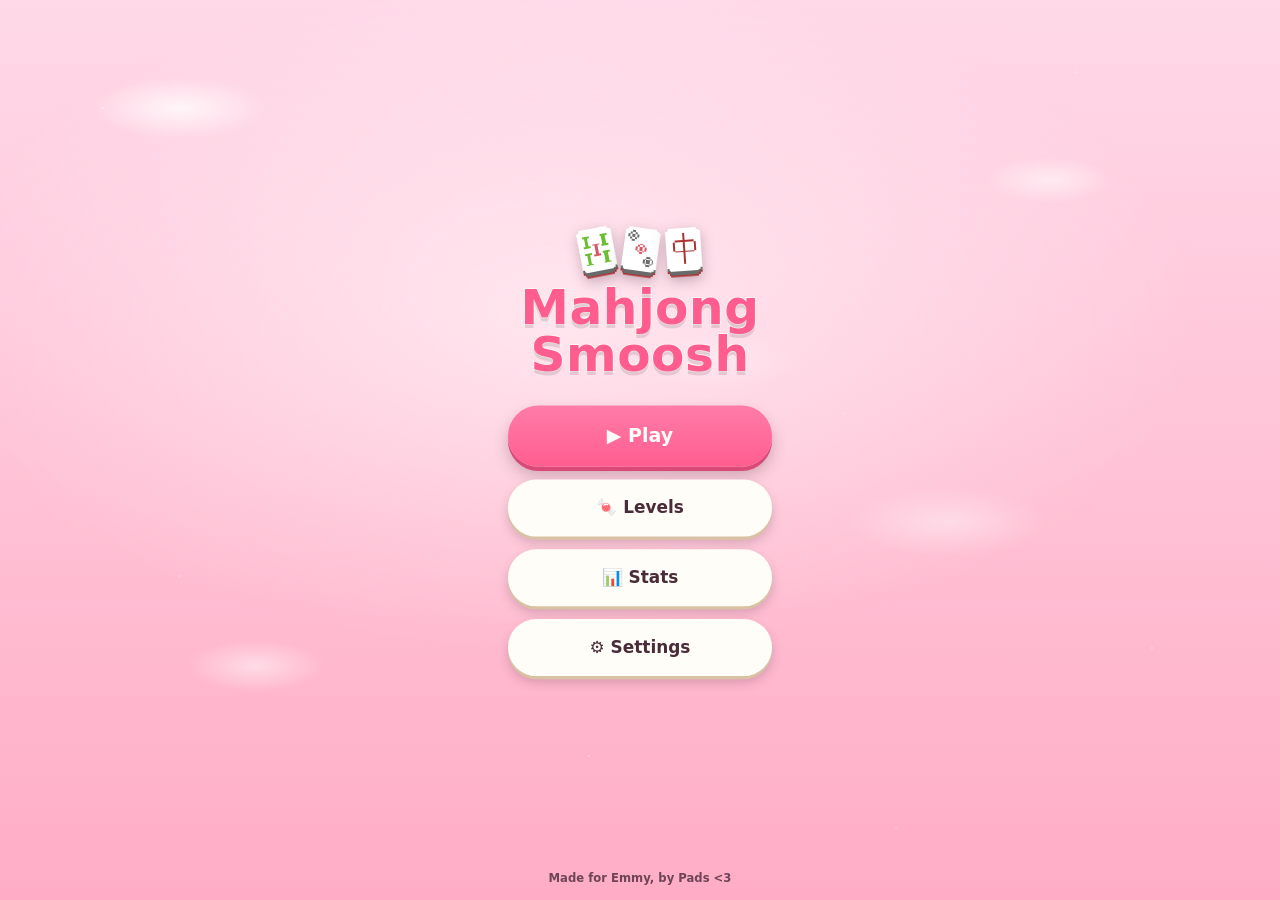
==== commit 3244d245: "v0.3.10: copy change - every levels-page reference now reads Levels (was Level map / Map); regenerat" ====
--- a/index.html
+++ b/index.html
@@ -12,6 +12,42 @@
   <meta name="apple-mobile-web-app-status-bar-style" content="black-translucent">
   <meta name="theme-color" content="#ff5d8f">
   <title>Mahjong Lite</title>
+  <!-- v0.3.6 boot splash: static HTML + inline CSS, painted BEFORE every external
+       stylesheet/module so it is guaranteed the first paint on any load. It covers
+       the whole window until main.js fades it (min 600 ms hold, §8.3/§9.3) — a
+       fetch failure leaves it up with an error line instead of a blank app. -->
+  <style>
+    #splash {
+      position: fixed; inset: 0; z-index: 9999;
+      display: flex; flex-direction: column; align-items: center; justify-content: center; gap: 26px;
+      background: linear-gradient(180deg, #ffd9e8, #ffadc6); /* bubblegum tokens (§10.2), pre-theme */
+      font-family: -apple-system, "SF Pro Rounded", ui-rounded, "Segoe UI", Roboto, system-ui, sans-serif;
+      transition: opacity 400ms ease;
+    }
+    #splash.gone { opacity: 0; pointer-events: none; }
+    #splash .splash-mark {
+      font-size: 46px; line-height: 0.95; font-weight: 900;
+      text-align: center; letter-spacing: 0.5px;
+      color: #ff5d8f;
+      -webkit-text-stroke: 1.6px #fffdf7;
+      paint-order: stroke fill;
+      text-shadow: 0 4px 0 rgba(74, 43, 58, 0.14);
+    }
+    #splash .splash-dot {
+      width: 16px; height: 16px; border-radius: 50%;
+      background: #ff5d8f;
+      animation: splash-pulse 1s ease-in-out infinite;
+    }
+    #splash .splash-err { display: none; }
+    #splash.blank .splash-err { display: block; max-width: 300px; text-align: center; font-size: 16px; color: #4a2b3a; }
+    @keyframes splash-pulse {
+      0%, 100% { transform: scale(1); opacity: 0.6; }
+      50%      { transform: scale(1.35); opacity: 1; }
+    }
+    @media (prefers-reduced-motion: reduce) { #splash .splash-dot { animation: none; } }
+    body.reduce-motion #splash .splash-dot { animation: none !important; }
+    body.reduce-motion #splash { transition-duration: 0.01ms !important; }
+  </style>
   <!-- PWA (§15): relative URLs only — Pages deploys under a subpath (§2.1). -->
   <link rel="manifest" href="manifest.webmanifest">
   <link rel="icon" href="icons/favicon.svg" type="image/svg+xml">
@@ -22,6 +58,13 @@
   <link rel="stylesheet" href="css/anim.css">
 </head>
 <body data-theme="bubblegum">
+  <!-- v0.3.6 boot splash — first child of body, removed by main.js once Home is live -->
+  <div id="splash" role="status" aria-label="Loading">
+    <div class="splash-mark">Mahjong<br>Smoosh</div>
+    <div class="splash-dot" aria-hidden="true"></div>
+    <p class="splash-err"></p>
+  </div>
+
   <div id="bg" aria-hidden="true"></div>
 
   <!-- §9.1 (v0.3.2) safe-area frame: insets via env() in CSS; #stage centers inside.
@@ -41,7 +84,7 @@
       <p id="lvl-hint"></p>
     </section>
 
-    <section id="scr-game" class="screen" aria-label="Game">
+    <section id="scr-game" class="screen hidden" aria-label="Game">
     <header id="hud">
       <button id="btn-pause" class="hbtn" aria-label="Pause">‖</button>
       <span id="chip">Melon · L1</span>
@@ -88,79 +131,84 @@
 
     <div id="fx" aria-hidden="true"></div>
 
-    <div id="ovl-win" class="overlay" role="dialog" aria-modal="true" aria-labelledby="win-title">
-      <div class="panel">
-        <h2 id="win-title"></h2>
-        <div id="win-stars">
-          <span class="st">★</span><span class="st">★</span><span class="st">★</span>
-        </div>
-        <div id="win-score">0</div>
-        <div id="win-best" class="best-badge" hidden></div>
-        <div class="bigbtns">
-          <button id="btn-next" class="btn wide primary"></button>
-          <button id="btn-replay" class="btn wide"></button>
-          <button id="btn-map2" class="btn wide"></button>
-        </div>
-      </div>
-    </div>
-
-    <!-- §5.3 no-progress dialog: fires on the strict pre-seal state only; modal, no
-         scrim-dismiss (locked). Buttons mirror the §5 ladder — nothing auto-plays. -->
-    <div id="dlg-nopro" class="overlay" role="dialog" aria-modal="true" aria-labelledby="nopro-title">
-      <div class="panel">
-        <h2 id="nopro-title"></h2>
-        <p id="nopro-body"></p>
-        <div class="bigbtns colbtns">
-          <button id="btn-dlg-shuffle" class="btn wide primary"></button>
-          <button id="btn-dlg-undo" class="btn wide"></button>
-          <button id="btn-dlg-restart" class="btn wide"></button>
-          <button id="btn-dlg-map" class="btn wide"></button>
-        </div>
-      </div>
-    </div>
-
-    <div id="ovl-fail" class="overlay" role="dialog" aria-modal="true" aria-labelledby="fail-title">
-      <div class="panel">
-        <h2 id="fail-title"></h2>
-        <p id="fail-body"></p>
-        <!-- the four sealed candies, at 78% mini scale (§3.6) -->
-        <div id="fail-tiles" aria-hidden="true"></div>
-        <div class="bigbtns colbtns">
-          <button id="btn-fail-restart" class="btn wide primary"></button>
-          <button id="btn-fail-map" class="btn wide"></button>
-        </div>
-      </div>
-    </div>
-
-    <!-- §9.4 pause panel: player-initiated only (the tab-hide clock freeze is §16 and
-         opens nothing). Restart/Settings/Map route out; Resume returns to play. -->
-    <div id="dlg-pause" class="overlay" role="dialog" aria-modal="true" aria-labelledby="pause-title">
-      <div class="panel">
-        <h2 id="pause-title"></h2>
-        <p id="pause-sub"></p>
-        <div class="bigbtns colbtns">
-          <button id="btn-p-resume" class="btn wide primary"></button>
-          <button id="btn-p-restart" class="btn wide"></button>
-          <button id="btn-p-settings" class="btn wide"></button>
-          <button id="btn-p-map" class="btn wide"></button>
-        </div>
-      </div>
-    </div>
-
-    <!-- §13 destructive reset, second stage of the double-confirm. -->
-    <div id="dlg-reset" class="overlay" role="dialog" aria-modal="true" aria-labelledby="reset-title">
-      <div class="panel">
-        <h2 id="reset-title"></h2>
-        <p id="reset-body"></p>
-        <div class="bigbtns colbtns">
-          <button id="btn-reset-yes" class="btn wide danger"></button>
-          <button id="btn-reset-cancel" class="btn wide"></button>
-        </div>
-      </div>
-    </div>
 
     <!-- §13 storage-failure toast (one-time, non-blocking) -->
     <div id="toast" role="status" aria-live="polite"></div>
+    </div><!-- /stage -->
+  </div><!-- /safe -->
+
+  <!-- Modal scrims live OUTSIDE #stage: the stage's scale transform makes it the
+       containing block for any descendant, so only a body-level position:fixed
+       overlay can cover the entire window (letterbox bands and odd-viewport
+       phones included). Panels self-scale with var(--scale) to match the stage. -->
+  <div id="ovl-win" class="overlay" role="dialog" aria-modal="true" aria-labelledby="win-title">
+    <div class="panel">
+      <h2 id="win-title"></h2>
+      <div id="win-stars">
+        <span class="st">★</span><span class="st">★</span><span class="st">★</span>
+      </div>
+      <div id="win-score">0</div>
+      <div id="win-best" class="best-badge" hidden></div>
+      <div class="bigbtns">
+        <button id="btn-next" class="btn wide primary"></button>
+        <button id="btn-replay" class="btn wide"></button>
+        <button id="btn-map2" class="btn wide"></button>
+      </div>
+    </div>
+  </div>
+
+  <!-- §5.3 no-progress dialog: fires on the strict pre-seal state only; modal, no
+       scrim-dismiss (locked). Buttons mirror the §5 ladder — nothing auto-plays. -->
+  <div id="dlg-nopro" class="overlay" role="dialog" aria-modal="true" aria-labelledby="nopro-title">
+    <div class="panel">
+      <h2 id="nopro-title"></h2>
+      <p id="nopro-body"></p>
+      <div class="bigbtns colbtns">
+        <button id="btn-dlg-shuffle" class="btn wide primary"></button>
+        <button id="btn-dlg-undo" class="btn wide"></button>
+        <button id="btn-dlg-restart" class="btn wide"></button>
+        <button id="btn-dlg-map" class="btn wide"></button>
+      </div>
+    </div>
+  </div>
+
+  <div id="ovl-fail" class="overlay" role="dialog" aria-modal="true" aria-labelledby="fail-title">
+    <div class="panel">
+      <h2 id="fail-title"></h2>
+      <p id="fail-body"></p>
+      <!-- the four sealed candies, at 78% mini scale (§3.6) -->
+      <div id="fail-tiles" aria-hidden="true"></div>
+      <div class="bigbtns colbtns">
+        <button id="btn-fail-restart" class="btn wide primary"></button>
+        <button id="btn-fail-map" class="btn wide"></button>
+      </div>
+    </div>
+  </div>
+
+  <!-- §9.4 pause panel: player-initiated only (the tab-hide clock freeze is §16 and
+       opens nothing). Restart/Settings/Levels route out; Resume returns to play. -->
+  <div id="dlg-pause" class="overlay" role="dialog" aria-modal="true" aria-labelledby="pause-title">
+    <div class="panel">
+      <h2 id="pause-title"></h2>
+      <p id="pause-sub"></p>
+      <div class="bigbtns colbtns">
+        <button id="btn-p-resume" class="btn wide primary"></button>
+        <button id="btn-p-restart" class="btn wide"></button>
+        <button id="btn-p-settings" class="btn wide"></button>
+        <button id="btn-p-map" class="btn wide"></button>
+      </div>
+    </div>
+  </div>
+
+  <!-- §13 destructive reset, second stage of the double-confirm. -->
+  <div id="dlg-reset" class="overlay" role="dialog" aria-modal="true" aria-labelledby="reset-title">
+    <div class="panel">
+      <h2 id="reset-title"></h2>
+      <p id="reset-body"></p>
+      <div class="bigbtns colbtns">
+        <button id="btn-reset-yes" class="btn wide danger"></button>
+        <button id="btn-reset-cancel" class="btn wide"></button>
+      </div>
     </div>
   </div>
 
--- a/css/base.css
+++ b/css/base.css
@@ -54,6 +54,25 @@
     linear-gradient(180deg, var(--bg-top), var(--bg-bottom));
 }
 
+/* v0.3.8 "ivory bloom": one huge soft white glow drifts diagonally and breathes
+   over the static sky (~14 s per leg, transform/opacity only — no per-frame
+   repaint). Sits UNDER the sprinkles/clouds in perception but ABOVE in z-order
+   via ::after stacking (both are pointerless decoration). Freezes to the static
+   sky under prefers-reduced-motion (base.css) and the in-game toggle. */
+#bg::after {
+  content: '';
+  position: absolute;
+  inset: -25%;
+  background: radial-gradient(48% 36% at 46% 40%, rgba(255, 247, 250, 0.62), rgba(255, 247, 250, 0) 70%);
+  animation: bg-bloom 14s ease-in-out infinite alternate;
+  will-change: transform, opacity;
+}
+@keyframes bg-bloom {
+  from { transform: translate(-5%, -7%) scale(1); opacity: 0.85; }
+  to   { transform: translate(5%, 9%) scale(1.24); opacity: 1; }
+}
+body.reduce-motion #bg::after { animation: none !important; }
+
 /* §9.1 (v0.3.2) safe-area frame — the stage centers inside the mobile safe zone.
    The 6px top minimum answers user feedback ("top UI must sit below the notch");
    env() insets are 0 in a plain browser tab, so cost there is only the 6/2px margin. */
--- a/css/components.css
+++ b/css/components.css
@@ -3,12 +3,12 @@
 
 /* ---------- HUD row (≤56px: chip · stars · score) ---------- */
 #hud {
-  height: 52px;
+  height: 48px; /* v0.3.7: 52→48 — the 80px portrait tin consumes the space; board keeps th 72.75 */
   flex: none;
   display: flex;
   align-items: center;
   justify-content: space-between;
-  padding: max(8px, env(safe-area-inset-top, 0px) * 1) 12px 0 12px;
+  padding: max(4px, env(safe-area-inset-top, 0px) * 1) 12px 0 12px;
 }
 #chip {
   font-size: 14px;
@@ -21,7 +21,7 @@
 }
 #chip.on { visibility: visible; }
 #hud-right { display: flex; align-items: center; gap: 10px; }
-#stars { font-size: 15px; letter-spacing: 1px; color: var(--ink); opacity: .9; }
+#stars { font-size: 15px; letter-spacing: 1px; color: #d9c8d2; opacity: .9; }
 #stars .lit { color: #f7b32b; }
 #score {
   font-size: 20px;
@@ -46,10 +46,14 @@
 }
 #combo.show { animation: combo-pop 1.6s ease-out forwards; }
 
-/* ---------- bank strip (4-slot tin, top HUD zone §3.3/§9.4) ---------- */
+/* ---------- bank strip (4-slot tin, top HUD zone §3.3/§9.4/§9.5 v0.3.7) ---------- */
+/* v0.3.7 portrait tin: slots are 5:7 like the tiles — slot content box = the exact
+   board-tile cell (51.96 × 72.75 ≈ 52×73), so minis fill edge-to-edge 1:1. The strip
+   grew 70→80 px, which consumes the board's 10 px fit slack exactly: board ≥ 624 px
+   keeps the fit width-bound and tiles stay 72.75 px tall — do not grow it further. */
 #bank {
   flex: none;
-  height: 70px;
+  height: 80px;
   display: flex;
   justify-content: center;
   align-items: center;
@@ -57,14 +61,23 @@
 }
 .slot {
   position: relative;
-  width: 54px;
-  height: 54px;
+  width: 57px;
+  height: 78px; /* + 2.5px dashed border → 52×73 content box */
   border: 2.5px dashed rgba(255, 253, 247, 0.85);
   border-radius: 14px;
   background: rgba(255, 253, 247, 0.25);
 }
-.slot .mini { opacity: 0; } /* tile appears when its flight lands */
-.slot .mini.landed { opacity: 1; animation: mini-land 200ms ease-out forwards; } /* settled 78% (§9.5) */
+/* bank mini tiles — v0.3.8: face-keyed, live directly in #bank (absolute; JS sets
+   left/top from the slot-0 content origin and sizes them to the slot content box;
+   `translate` carries the packed slot index and glides on left-pack) */
+.mini {
+  position: absolute;
+  transition: translate 220ms cubic-bezier(0.25, 0.7, 0.3, 1);
+  /* sprite fills the slot content box (52×73), pixelated upscale */
+}
+.mini.pending { opacity: 0; } /* tile appears when its flight lands */
+.mini.landed { opacity: 1; animation: mini-land 200ms ease-out forwards; } /* settles filled (100%, §9.5) */
+body.reduce-motion .mini { transition: none !important; }
 /* pre-seal warning tint on the OPEN slot — 3 distinct faces banked (§3.6/§9.5) */
 .slot.warn { border-color: #ff7b4a; background: rgba(255, 123, 74, 0.18); }
 
@@ -115,15 +128,6 @@
 .tile.deny { animation: tile-jiggle 220ms ease-out; }
 .tile.popping { animation: tile-pop 260ms ease-out forwards; }
 
-/* bank mini tile — portrait sprite in the square slot, height-driven */
-.mini {
-  position: absolute;
-  top: 3px;
-  bottom: 3px;
-  left: 18%;
-  right: 18%;
-}
-
 /* ---------- flights (cosmetic arc to the bank, 350 ms §14.2) ---------- */
 /* §16: FX pool is contained — layout+paint containment keeps its children from
    invalidating/overscaping the rest of the stage during bursts and flights. */
@@ -178,7 +182,7 @@
 
 /* ---------- overlays (win §4.2/§9.4, fail §3.6) — modal scrims, role=dialog ---------- */
 .overlay {
-  position: absolute;
+  position: fixed; /* body-level: covers the entire window, not just the stage */
   inset: 0;
   display: none;
   align-items: center;
@@ -189,6 +193,7 @@
 .overlay.open { display: flex; animation: overlay-in 200ms ease-out; }
 .panel {
   width: 300px;
+  scale: var(--scale); /* track the stage's uniform scale (overlays now live at body level) */
   background: var(--tile-face);
   border-radius: 24px;
   padding: 26px 22px;
--- a/css/anim.css
+++ b/css/anim.css
@@ -15,12 +15,12 @@
 @keyframes mini-land {
   0%   { transform: scale(0.86); }
   60%  { transform: scale(1.08); }
-  100% { transform: scale(0.78); } /* occupied slot shows mini tile at 78% (§9.5) */
+  100% { transform: scale(1); } /* occupied slot shows the mini filled edge-to-edge (v0.3.7) */
 }
 @keyframes slot-pop {
-  0%   { transform: scale(0.78) translateY(0); opacity: 1; }
+  0%   { transform: scale(1) translateY(0); opacity: 1; }
   30%  { transform: scale(1.05) translateY(-6px); opacity: 1; }
-  100% { transform: scale(0.78) translateY(8px); opacity: 0; }
+  100% { transform: scale(1) translateY(8px); opacity: 0; }
 }
 @keyframes fly-arc {
   0%   { translate: 0 0; }
@@ -48,7 +48,8 @@
 }
 
 /* Popping bank minis (emptying slots after a match) reuse slot-pop at mini scale —
-   JS toggles .popping on the .mini so the base .78 occupied scale animates away. */
+   JS toggles .popping on the .mini so the filled (scale-1) occupied state animates
+   away (v0.3.7: the pop-out no longer resets to a 0.78 miniature). */
 .mini.popping { animation: slot-pop 260ms ease-out forwards; }
 
 /* ---- M2 keyframes ---- */
